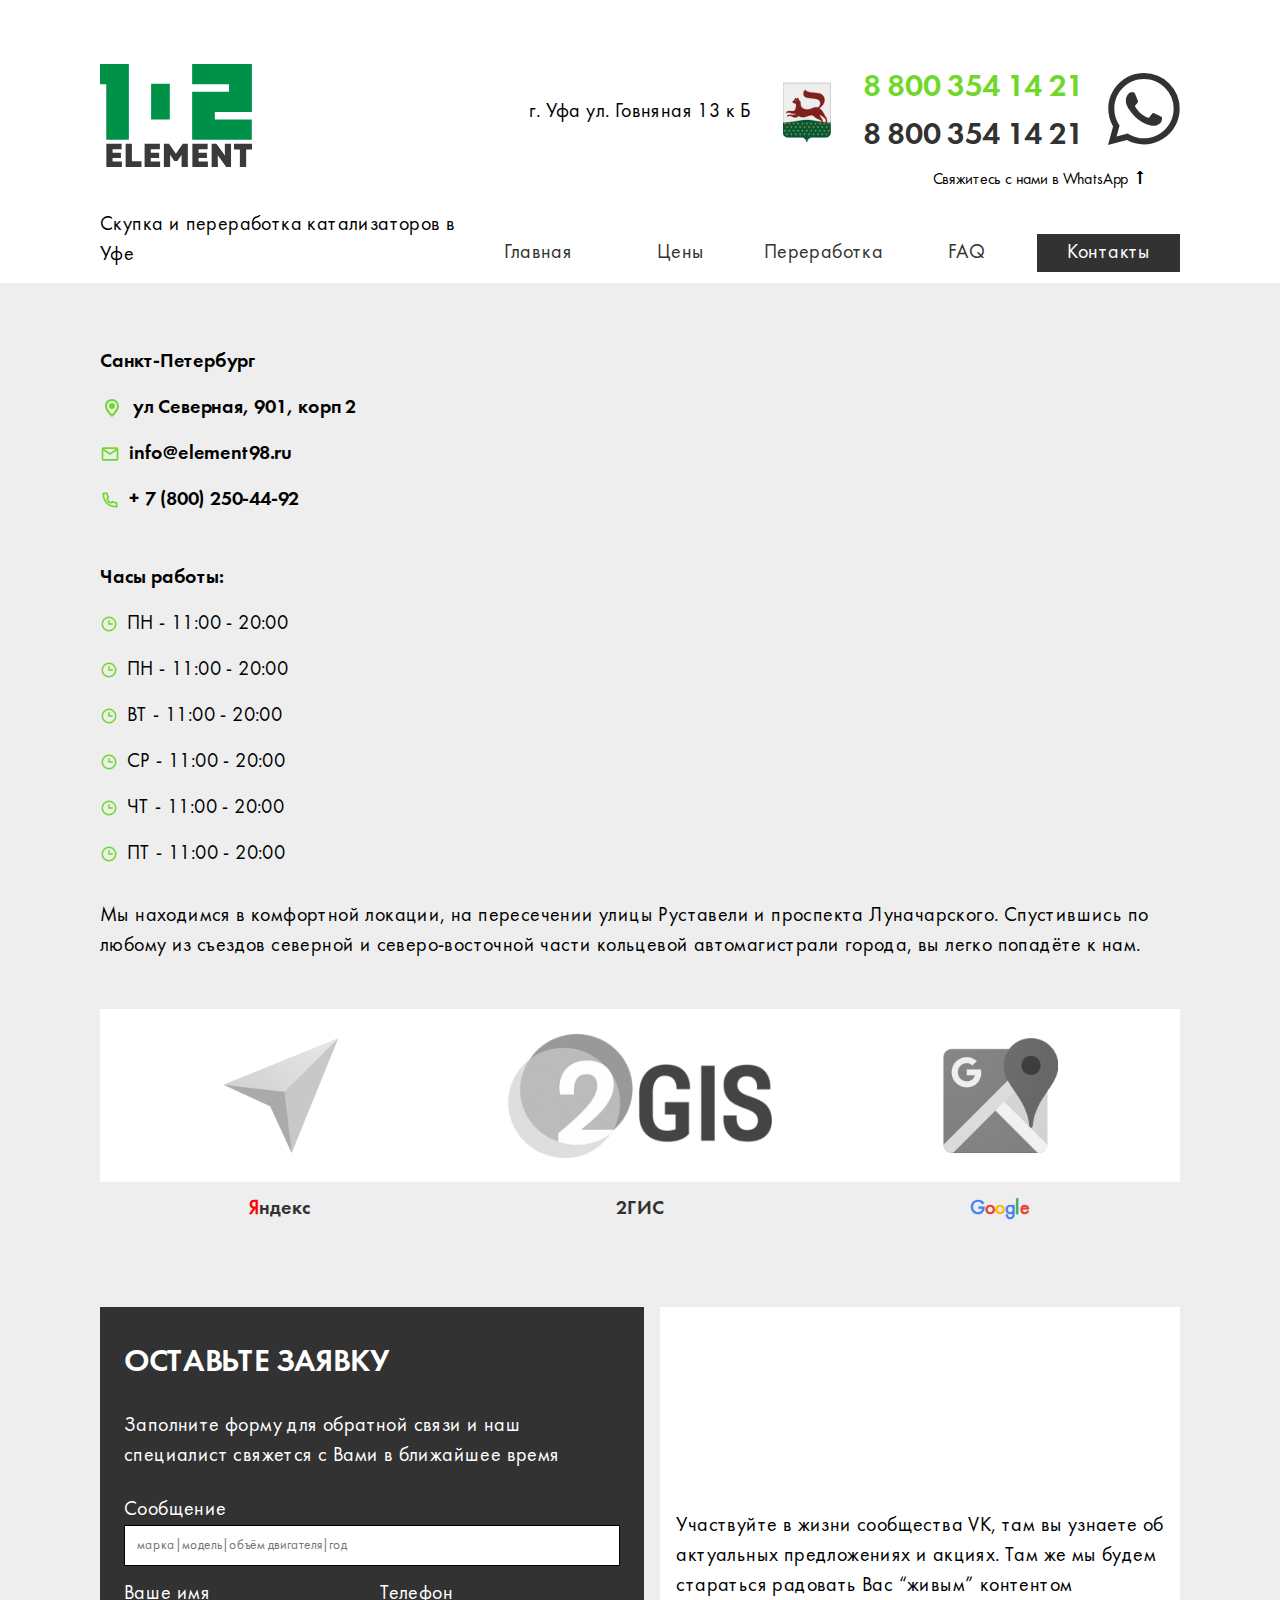
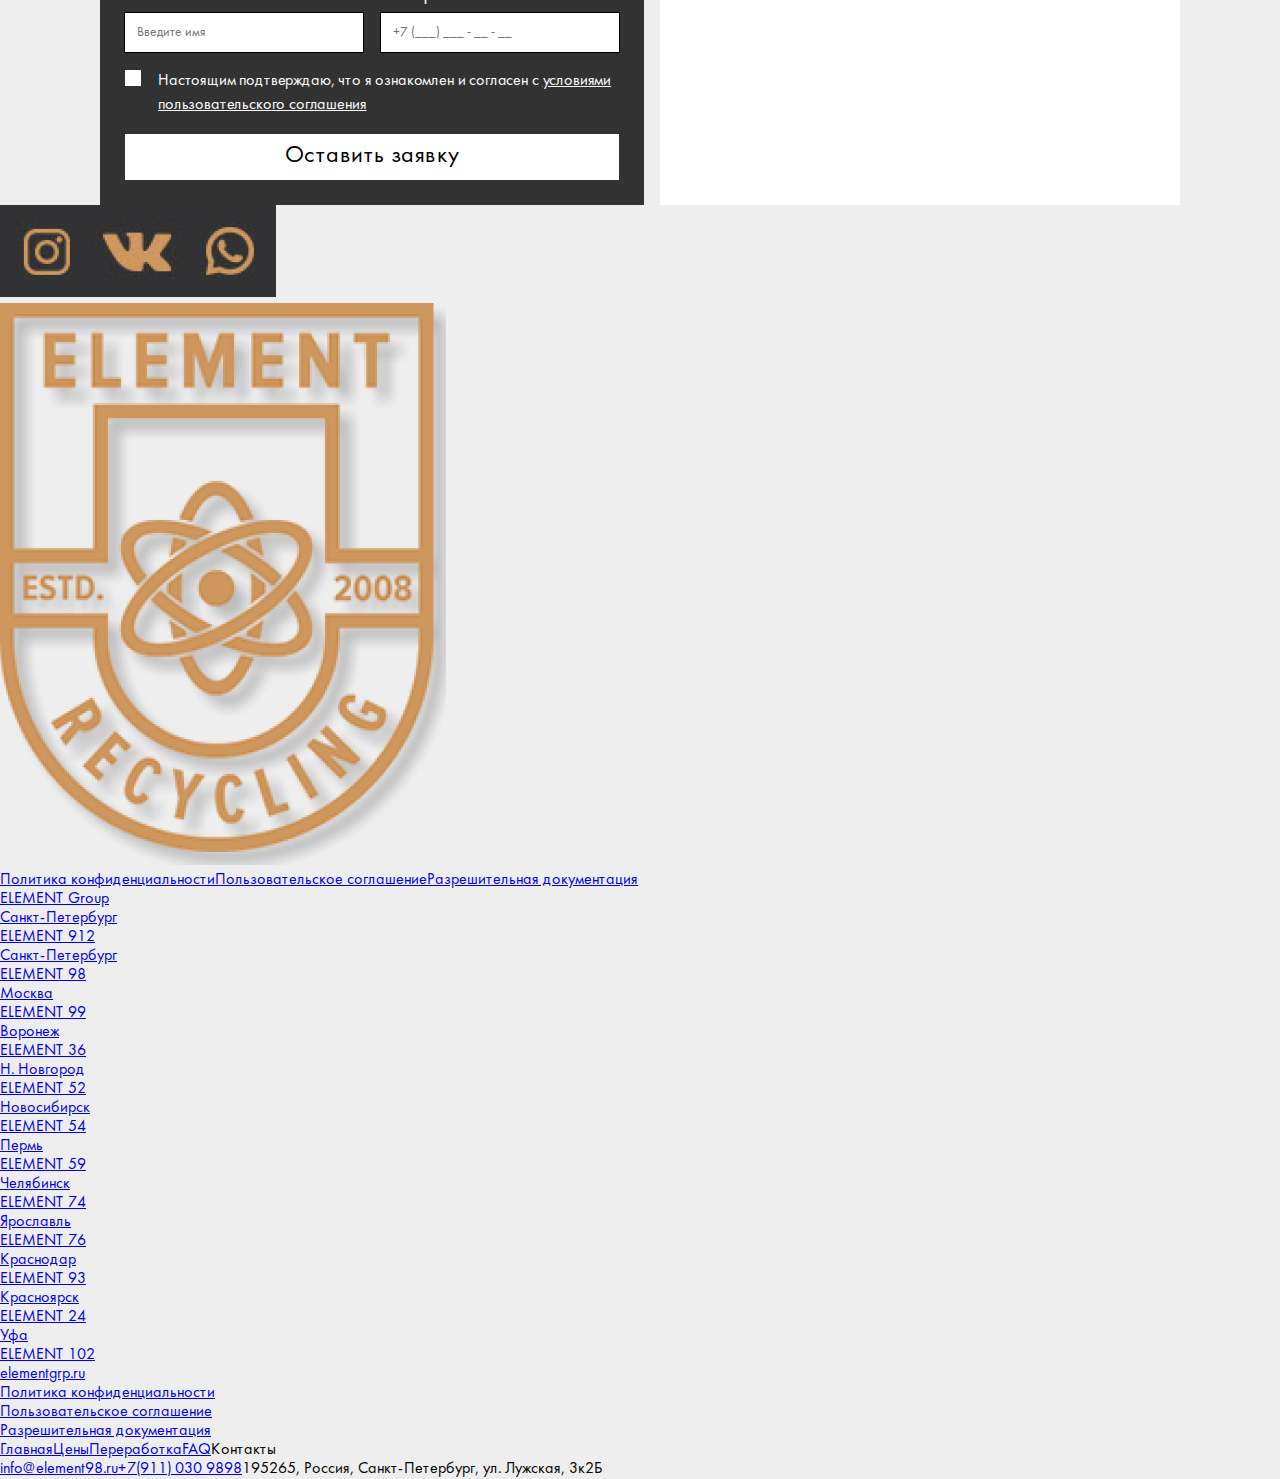
==== contacts.html @ 7a5419d5 "Add files via upload" ====
<!doctype html><html lang="ru"><head><meta charset="utf-8"><title>Контакты</title><meta http-equiv="X-UA-Compatible" content="IE=edge"><meta name="viewport" content="width=device-width,initial-scale=1"><link rel="icon" href="favicon.ico" type="image/x-icon"><link rel="stylesheet" href="./css/contacts.bundle.css"><script src="https://vk.com/js/api/openapi.js?168"></script></head><body id="root"><header class="header"><div class="header__inner"><div class="header__left"><img src="./img/logo.svg"><div class="header__left-text">Скупка и переработка катализаторов в Уфе</div></div><div class="header__right"><div class="header__right-top"><div class="header__right-address">г. Уфа ул. Говняная 13 к Б</div><img class="header__right-coat" src="./img/coat.svg"><div class="header__right-phones"><a href="https://example.com">8 800 354 14 21</a><a href="https://example.com">8 800 354 14 21</a></div><a class="header__right-whatsapp" href="https://example.com"><img src="./img/icons/wa.svg"></a></div><div class="header__right-middle">Свяжитесь с нами в WhatsApp 🠕</div><div class="header__right-bottom"><a href="./">Главная</a><a href="./pricing.html">Цены</a><a href="./recycling.html">Переработка</a><a href="./FAQ.html">FAQ</a><span class="header_active">Контакты</span></div></div><div class="header__mobile"><div class="header__mobile-left"><button><img src="./img/icons/burger.svg"></button><div class="header__mobile-delimiter"></div><a href="./index.html#map"><img src="./img/icons/geo-dark.svg"></a><div class="header__mobile-delimiter"></div><a href="tel:78002504492"><img src="./img/icons/phone-dark.svg"></a></div><a class="header__mobile-logo" href="index.html"><img src="./img/logo-sm.svg"></a><div class="header__mobile-links"><a href="./">Главная</a><a href="./pricing.html">Цены</a><a href="./recycling.html">Переработка</a><a href="./FAQ.html">FAQ</a><span class="header_active">Контакты</span><button class="header__mobile-close"><img src="./img/icons/close.svg"></button></div></div></div></header><div class="contacts-page"><div class="contacts-page__inner"><div class="contacts-page__info"><div class="contacts-page__left"><div class="contacts-page__items"><div class="contacts-page__item c-yellow">Санкт-Петербург</div><div class="contacts-page__item"><img src="./img/icons/geo-out.svg">ул Северная, 901, корп 2</div><div class="contacts-page__item"><img src="./img/icons/mail.svg">info@element98.ru</div><div class="contacts-page__item"><img src="./img/icons/phone.svg">+ 7 (800) 250-44-92</div></div><div class="contacts-page__items"><div class="contacts-page__item">Часы работы:</div><div class="contacts-page__item contacts-page_thin"><img src="./img/icons/time.svg">ПН - 11:00 - 20:00</div><div class="contacts-page__item contacts-page_thin"><img src="./img/icons/time.svg">ПН - 11:00 - 20:00</div><div class="contacts-page__item contacts-page_thin"><img src="./img/icons/time.svg">ВТ - 11:00 - 20:00</div><div class="contacts-page__item contacts-page_thin"><img src="./img/icons/time.svg">СР - 11:00 - 20:00</div><div class="contacts-page__item contacts-page_thin"><img src="./img/icons/time.svg">ЧТ - 11:00 - 20:00</div><div class="contacts-page__item contacts-page_thin"><img src="./img/icons/time.svg">ПТ - 11:00 - 20:00</div></div></div><iframe src="https://yandex.ru/map-widget/v1/?um=constructor%3Ad5361f3fb99e7e7e05e28846c0bf5d0a02ba69b4343799dd12eba5e2fd4a066a&amp;amp;source=constructor" frameborder="0"></iframe></div><div class="contacts-page__text">Мы находимся в комфортной локации, на пересечении улицы Руставели и проспекта Луначарского. Спустившись по любому из съездов северной и северо-восточной части кольцевой автомагистрали города, вы легко попадёте к нам.</div><div class="contacts"><div class="contacts__inner"><a class="contacts__item contacts_ym" href="https://yandex.ru/maps/?rtext=~60.023066,%2030.429496"><div class="contacts__item-inner"><img src="./img/contacts/yandex.png"></div><span class="y-red">Я</span>ндекc</a><a class="contacts__item contacts_2g" href="https://2gis.ru/spb/search/ELEMENTAUTO/firm/70000001056754102/tab/reviews?writeReview&amp;m=30.430038%2C60.023128%2F19.35"><div class="contacts__item-inner"><img src="./img/contacts/2gis.png"></div>2ГИС</a><a class="contacts__item contacts_gm" href="https://g.page/r/CS60Upzuldj-EAg/review"><div class="contacts__item-inner"><img src="./img/contacts/google.png"></div><span class="g-blue">G</span><span class="g-red">o</span><span class="g-yellow">o</span><span class="g-blue">g</span><span class="g-green">l</span><span class="g-red">e</span></a></div></div><div class="request"><div class="request__inner"><div class="request__left"><div class="request__left-header">Оставьте заявку</div>Заполните форму для обратной связи и наш специалист свяжется с Вами в ближайшее время<form><label>Сообщение<input placeholder="марка|модель|объём двигателя|год"></label><div class="request__row"><label>Ваше имя<input placeholder="Введите имя"></label><label>Телефон<input placeholder="+7 (___) ___ - __ - __"></label></div><label class="checkbox"><input type="checkbox" required><div class="checkbox__visualisation"><svg width="20" height="20" fill="none" xmlns="http://www.w3.org/2000/svg"><path d="M17.813 3.71h-1.366a.622.622 0 0 0-.49.24l-8.053 10.2-3.861-4.892a.625.625 0 0 0-.49-.238H2.188c-.131 0-.204.15-.124.251l5.35 6.778c.25.316.73.316.982 0l9.54-12.088c.08-.1.007-.25-.123-.25Z" fill="#000"/></svg></div><div class="checkbox__text">Настоящим подтверждаю, что я ознакомлен и согласен с <a href="/tos.html">условиями пользовательского соглашения</a></div></label><button>Оставить заявку</button></form></div><div class="request__right"><div class="request__right-text">Участвуйте в жизни сообщества VK, там вы узнаете об актуальных предложениях и акциях. Там же мы будем стараться радовать Вас “живым” контентом</div></div></div></div></div></div><footer class="footer"><div class="footer__media"><a href="https://example.com"><img src="./img/footer/inst.png"></a><a href="https://example.com"><img src="./img/footer/vk.png"></a><a href="https://example.com"><img src="./img/footer/wa.png"></a></div><div class="footer__data"><div class="footer__left"><a href="https://elementgrp.ru"><img src="./img/footer/logo.png"></a><div class="footer__left-links"><a href="./tos.html">Политика конфиденциальности</a><a href="./tos.html">Пользовательское соглашение</a><a href="./tos.html">Разрешительная документация</a></div></div><div class="footer__middle"><div class="footer__middle-header"><a href="https://example.com">ELEMENT Group</a></div><div class="footer__middle-divider"></div><div class="footer__middle-item"><a href="https://example.com"><div class="footer__middle-item-left">Санкт-Петербург</div>ELEMENT 912</a></div><div class="footer__middle-item"><a href="https://example.com"><div class="footer__middle-item-left">Санкт-Петербург</div>ELEMENT 98</a></div><div class="footer__middle-item"><a href="https://example.com"><div class="footer__middle-item-left">Москва</div>ELEMENT 99</a></div><div class="footer__middle-item"><a href="https://example.com"><div class="footer__middle-item-left">Воронеж</div>ELEMENT 36</a></div><div class="footer__middle-item"><a href="https://example.com"><div class="footer__middle-item-left">Н. Новгород</div>ELEMENT 52</a></div><div class="footer__middle-item"><a href="https://example.com"><div class="footer__middle-item-left">Новосибирск</div>ELEMENT 54</a></div><div class="footer__middle-item"><a href="https://example.com"><div class="footer__middle-item-left">Пермь</div>ELEMENT 59</a></div><div class="footer__middle-item"><a href="https://example.com"><div class="footer__middle-item-left">Челябинск</div>ELEMENT 74</a></div><div class="footer__middle-item"><a href="https://example.com"><div class="footer__middle-item-left">Ярославль</div>ELEMENT 76</a></div><div class="footer__middle-item"><a href="https://example.com"><div class="footer__middle-item-left">Краснодар</div>ELEMENT 93</a></div><div class="footer__middle-item"><a href="https://example.com"><div class="footer__middle-item-left">Красноярск</div>ELEMENT 24</a></div><div class="footer__middle-item"><a href="https://example.com"><div class="footer__middle-item-left">Уфа</div>ELEMENT 102</a></div><a class="footer__middle-grp" href="https://example.com"><span class="footer__middle-grp-bold">element</span>grp.ru</a><div class="footer__middle-divider footer_mobile-divider footer_mobile"></div><div class="footer__middle-item footer_mobile footer_mobile-link"><a href="./tos.html">Политика конфиденциальности</a></div><div class="footer__middle-item footer_mobile footer_mobile-link"><a href="./tos.html">Пользовательское соглашение</a></div><div class="footer__middle-item footer_mobile footer_mobile-link"><a href="./tos.html">Разрешительная документация</a></div></div><div class="footer__right"><div class="footer__right-links"><a href="./">Главная</a><a href="./pricing.html">Цены</a><a href="./recycling.html">Переработка</a><a href="./FAQ.html">FAQ</a><span class="footer_active">Контакты</span></div><div class="footer__right-contacts"><a href="https://exmaple.com">info@element98.ru</a><a href="https://exmaple.com">+7(911) 030 9898</a>195265, Россия, Санкт-Петербург, ул. Лужская, 3к2Б</div></div></div></footer></body><script defer="defer" src="./js/app.bundle.js"></script><script defer="defer" src="./js/contacts.bundle.js"></script></html>
---- css/contacts.bundle.css ----
.c-primary{color:#71d82b}.g-blue{color:#4285f4}.g-yellow{color:#fbbc05}.g-red{color:#ea4335}.g-green{color:#34a853}.y-red{color:red}@font-face{font-family:"FuturaBookC";src:local("FuturaBookC"),url("../fonts/FuturaBookC/futurabookc.woff2") format("woff2"),url("../fonts/FuturaBookC/futurabookc.woff") format("woff"),url("../fonts/FuturaBookC/futurabookc.ttf") format("truetype");font-weight:400;font-style:normal}@font-face{font-family:"FuturaDemiC";src:local("FuturaDemiC"),url("../fonts/FuturaDemiC/futurademic.woff2") format("woff2"),url("../fonts/FuturaDemiC/futurademic.woff") format("woff"),url("../fonts/FuturaDemiC/futurademic.ttf") format("truetype");font-weight:400;font-style:normal}*{font-family:"FuturaBookC",sans-serif;box-sizing:border-box}body,html{margin:0}body{background:#eee}h1,h2,h3,h4,h5{margin:0;padding:0}input{padding:12px;border:1px solid #000;outline:none !important;box-sizing:border-box;width:100%;border-radius:0 !important}.header{width:100%;background:#fff;padding-top:64px;padding-bottom:11px}.header__mobile{display:none}.header__inner{max-width:1080px;margin:0 auto;display:flex;justify-content:space-between}.header__left{white-space:pre-wrap;line-height:0}.header__left img{height:103px}.header__left-text{margin-top:43px;font-weight:400;font-size:20px;line-height:30px;letter-spacing:.02em;font-family:FuturaBookC,sans-serif}.header__left-logo-text{font-weight:600;font-size:18px;line-height:27px;letter-spacing:-0.01em;font-family:FuturaDemiC,sans-serif;margin-top:8px;margin-bottom:10px}.header__right{display:flex;flex-direction:column;align-items:flex-end}.header__right-top{display:flex;align-items:center}.header__right-address{white-space:pre-wrap;text-align:end;font-weight:400;font-size:20px;line-height:30px;letter-spacing:.02em;font-family:FuturaBookC,sans-serif}.header__right-coat{height:60px;margin:0 32px}.header__right-phones{display:flex;flex-direction:column}.header__right-phones a{font-weight:600;font-size:32px;line-height:48px;letter-spacing:-0.01em;font-family:FuturaDemiC,sans-serif;text-decoration:none;color:#323232}.header__right-phones a:first-of-type{color:#71d82b}.header__right-whatsapp{margin-left:24px}.header__right-middle{margin-right:32px;margin-top:8px;margin-bottom:42px;font-weight:400;font-size:16px;line-height:24px;letter-spacing:-0.01em;font-family:FuturaBookC,sans-serif}.header__right-bottom{width:713px;display:flex}.header__right-bottom a,.header__right-bottom span{width:100%;cursor:pointer;height:38px;display:flex;justify-content:center;align-items:center;text-decoration:none;color:#323232;font-weight:400;font-size:20px;line-height:30px;letter-spacing:.02em;font-family:FuturaBookC,sans-serif}.header__right-bottom a:hover{background:#71d82b}.header .header_active{background:#323232;color:#fff}@media(max-width: 1100px){.header__inner{padding-left:20px;padding-right:20px}}@media(max-width: 980px){.header__left-text{display:none}}@media(max-width: 910px){.header{margin-bottom:0;position:sticky;padding:0;top:0;z-index:10000000}.header__inner{padding:0;max-width:none}.header__mobile{display:flex;width:100%;z-index:1000;justify-content:space-between;padding:13.5px 24px;background:#e0e0e0}.header__mobile-left{display:flex;align-items:center}.header__mobile-left img{width:24px;height:24px}.header__mobile-left button{outline:none;background:transparent;border:0}.header__mobile-left button,.header__mobile-left a{padding:0;display:block;width:24px;height:24px}.header__mobile-left .header__mobile-delimiter{height:100%;width:1px;background:#000;margin:0 14.7px}.header__mobile-logo,.header__mobile-logo img{width:46.94px;height:24.07px}.header__mobile-links{transform:translateX(-100%);transition:.1s ease-in-out;box-sizing:border-box;position:absolute;background:#e0e0e0;z-index:100;width:100vw;height:100vh;top:0;left:0;padding:40px 40px;display:flex;flex-direction:column}.header__mobile-links a,.header__mobile-links span{font-weight:600;font-size:24px;line-height:36px;letter-spacing:-0.01em;font-family:FuturaDemiC,sans-serif;text-decoration:none;color:#323232;padding:8px 0}.header__mobile-links a.header_active,.header__mobile-links span.header_active{background:transparent;color:#323232;width:fit-content}.header__mobile-links a.header_active::after,.header__mobile-links span.header_active::after{display:block;content:"";width:100%;height:2px;background:#71d82b}.header__mobile-close{position:absolute;bottom:24px;right:40px;background:0;border:0;outline:none !important}.header__left{display:none}.header__right{display:none}.header_mobile-opened{transform:translateX(0)}}.contacts{width:100%}.contacts__inner{max-width:1080px;margin:0 auto;display:flex;justify-content:space-between}.contacts__item{width:100%;text-align:center;text-decoration:none !important;color:#323232 !important;margin-bottom:11.5px;font-weight:600;font-size:20px;line-height:30px;letter-spacing:-0.01em;font-family:FuturaDemiC,sans-serif}.contacts__item-inner{height:173px;background:#fff;display:flex;justify-content:center;align-items:center;transition:.3s ease-in-out;margin-bottom:11.5px}.contacts__item-inner img{width:115px;height:115px}.contacts .contacts_wa:hover .contacts__item-inner{background:#25d366}.contacts .contacts_vk:hover .contacts__item-inner{background:#07f}.contacts .contacts_tg:hover .contacts__item-inner{background:#08c}.contacts .contacts_ym img{width:115px;height:115px;filter:saturate(0)}.contacts .contacts_ym:hover img{width:155px;height:155px;filter:saturate(1)}.contacts .contacts_2g img{width:264px;height:152px;filter:saturate(0)}.contacts .contacts_2g:hover img{width:300px;height:173px;filter:saturate(1)}.contacts .contacts_gm img{width:115px;height:115px;filter:saturate(0)}.contacts .contacts_gm:hover img{width:155px;height:155px;filter:saturate(1)}@media(max-width: 768px){.contacts__item-inner{height:103px}.contacts__item-inner img{width:60px;height:60px}.contacts_ym img,.contacts_gm img{width:70px !important;height:70px !important}.contacts_ym:hover img,.contacts_ym:focus img,.contacts_gm:hover img,.contacts_gm:focus img{height:90px !important;width:90px !important}.contacts_2g img{width:80px !important;height:auto !important}.contacts_2g:hover img,.contacts_2g:focus img{width:100px !important}}@media(max-width: 1240px){.contacts-page__info,.contacts-page__text{padding:0 20px}}@media(max-width: 850px){.contacts-page__text{margin:32px 0}.contacts-page__left{min-width:auto !important}.contacts-page__info{flex-direction:column}.contacts-page__info iframe{margin-top:32px;height:70vh;margin-left:-20px;width:calc(100% + 40px) !important}}.request{width:100%}.request__inner{max-width:1080px;margin:0 auto;display:flex}.request__left{width:100%;padding:32px 24px 24px;background:#323232;margin-right:16px;font-weight:400;font-size:20px;line-height:30px;letter-spacing:.02em;font-family:FuturaBookC,sans-serif;color:#fff}.request__left-header{font-weight:600;font-size:32px;line-height:48px;letter-spacing:-0.01em;font-family:FuturaDemiC,sans-serif;text-transform:uppercase;color:#fff;margin-bottom:24px}.request__left form{margin-top:24px}.request__left form .request__row>label{display:flex;flex-direction:column;font-size:20px;line-height:24px;width:100%}.request__left form .request__row>label input{margin-top:6px}.request__left form .checkbox{position:relative;display:flex;margin-top:16px;width:100%;cursor:pointer;margin-bottom:16px}.request__left form .checkbox input{opacity:0;position:absolute;width:14px;height:14px;margin:0}.request__left form .checkbox input:checked+.checkbox__visualisation svg{opacity:1 !important}.request__left form .checkbox__visualisation{position:relative;border:1px solid #323232;background:#fff;min-width:18px;min-height:18px;width:18px;height:18px;margin-right:16px}.request__left form .checkbox__visualisation svg{opacity:0;position:absolute;top:-2px;left:-2px}.request__left form .checkbox__visualisation svg path{fill:#323232}.request__left form .checkbox__text{font-weight:400;font-size:16px;line-height:24px;letter-spacing:-0.01em;font-family:FuturaBookC,sans-serif;color:#fff}.request__left form .checkbox__text a{color:#fff}.request__left form button{width:100%;height:48px;font-size:24px;line-height:24px;letter-spacing:.02em;background:#fff;border:1px solid #323232;outline:none !important;cursor:pointer;transition:.3s ease-in-out}.request__left form button:hover{background:#71d82b}.request__right{width:100%}.request__right-text{font-weight:400;font-size:20px;line-height:30px;letter-spacing:.02em;font-family:FuturaBookC,sans-serif;background:#fff;padding:16px;margin-bottom:32px;height:100%;display:flex;align-items:center;justify-content:center}.request__row{margin-top:16px;display:flex}.request__row labeL:first-of-type{margin-right:16px}@media(max-width: 1200px){.request{box-sizing:border-box;padding:0 20px}}@media(max-width: 1000px){.request{box-sizing:border-box}.request div{box-sizing:border-box}.request__inner{flex-direction:column}.request__left{box-sizing:border-box;margin-bottom:16px}.request__right{display:flex;flex-direction:column;align-items:center}}@media(max-width: 600px){.request{padding:0}.request__inner{box-sizing:border-box}.request__right{display:none}}.contacts-page{width:100%;margin-top:64px}.contacts-page .request{margin-top:72px}.contacts-page__inner{max-width:1080px;margin:0 auto}.contacts-page__info{display:flex}.contacts-page__info iframe{width:100%}.contacts-page__left{min-width:387px}.contacts-page__items{margin-bottom:48px}.contacts-page__items:last-of-type{margin-bottom:0}.contacts-page__item{font-weight:600;font-size:20px;line-height:30px;letter-spacing:-0.01em;font-family:FuturaDemiC,sans-serif;display:flex;align-items:center;margin-bottom:16px}.contacts-page__item:last-of-type{margin-bottom:0}.contacts-page__item img{margin-right:9px}.contacts-page__text{font-weight:400;font-size:20px;line-height:30px;letter-spacing:.02em;font-family:FuturaBookC,sans-serif;margin-top:32px;margin-bottom:48px}.contacts-page_thin{font-weight:400;font-size:20px;line-height:30px;letter-spacing:.02em;font-family:FuturaBookC,sans-serif}
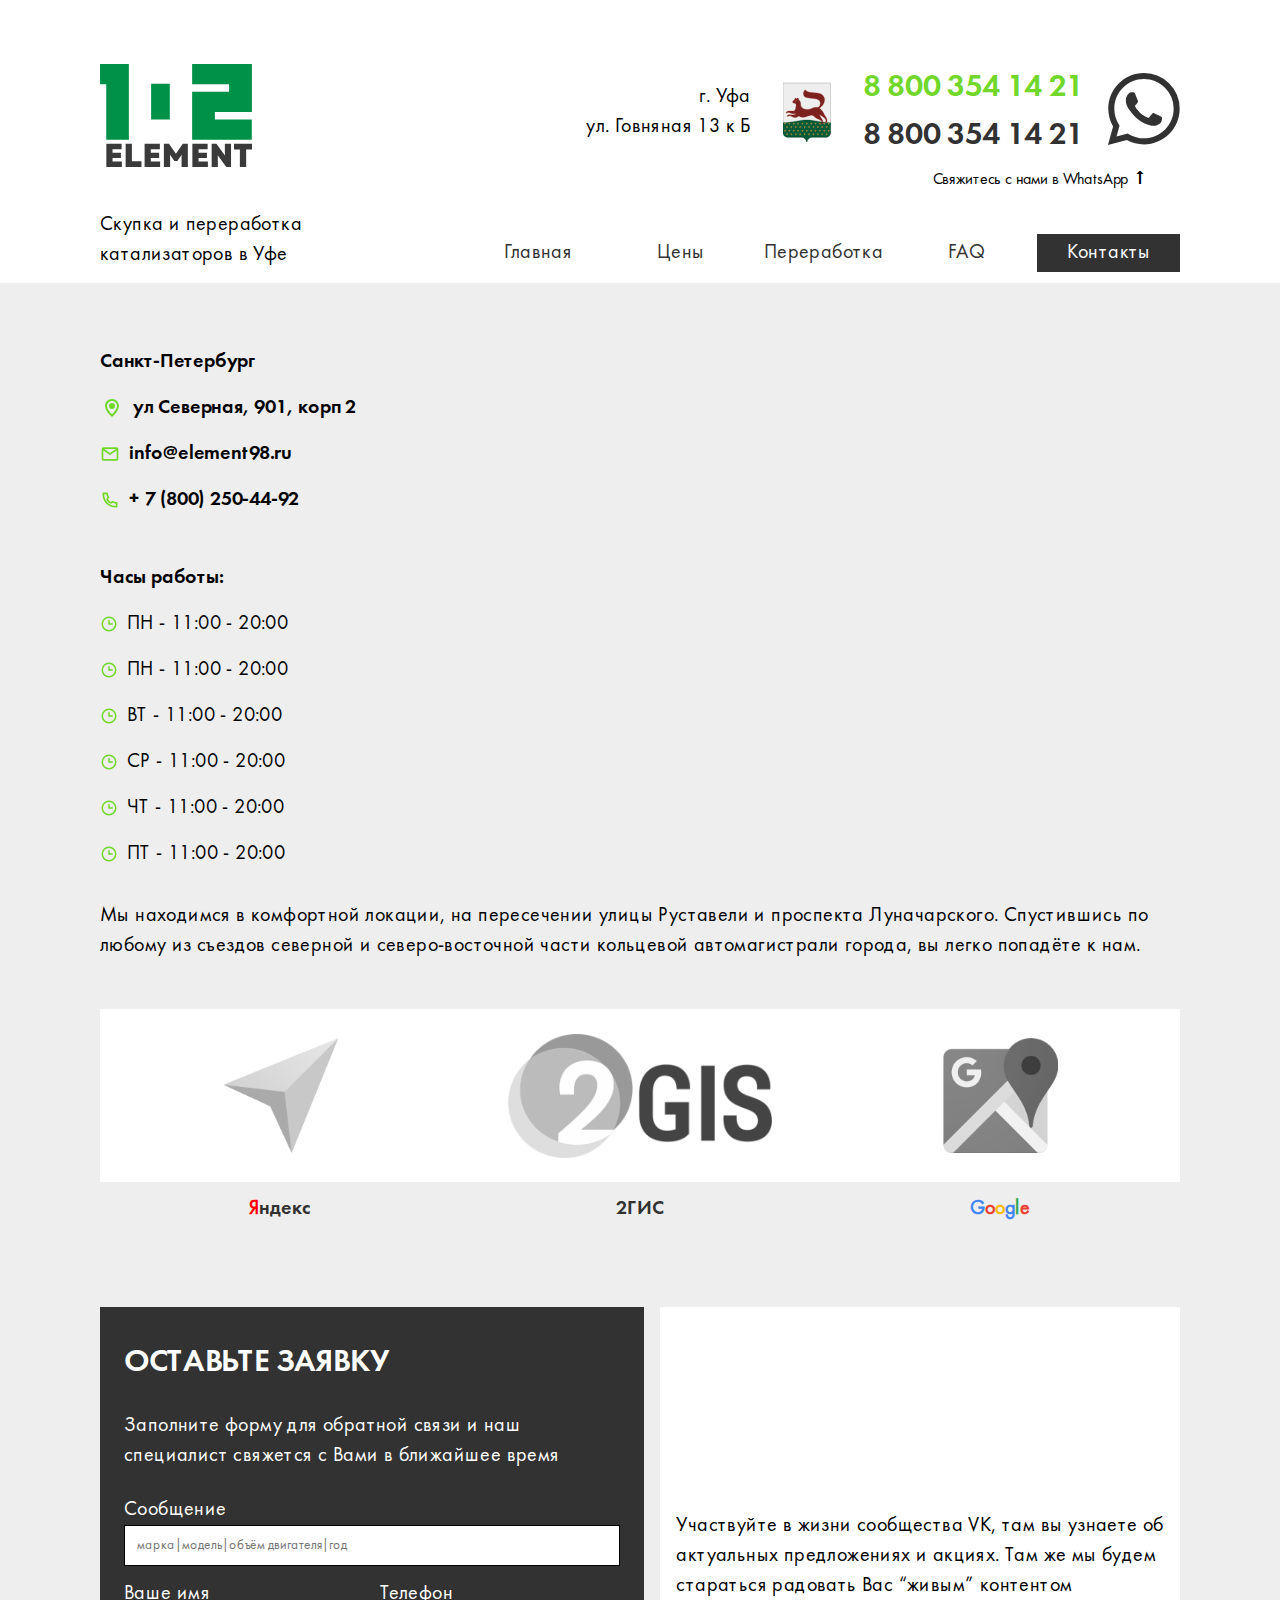
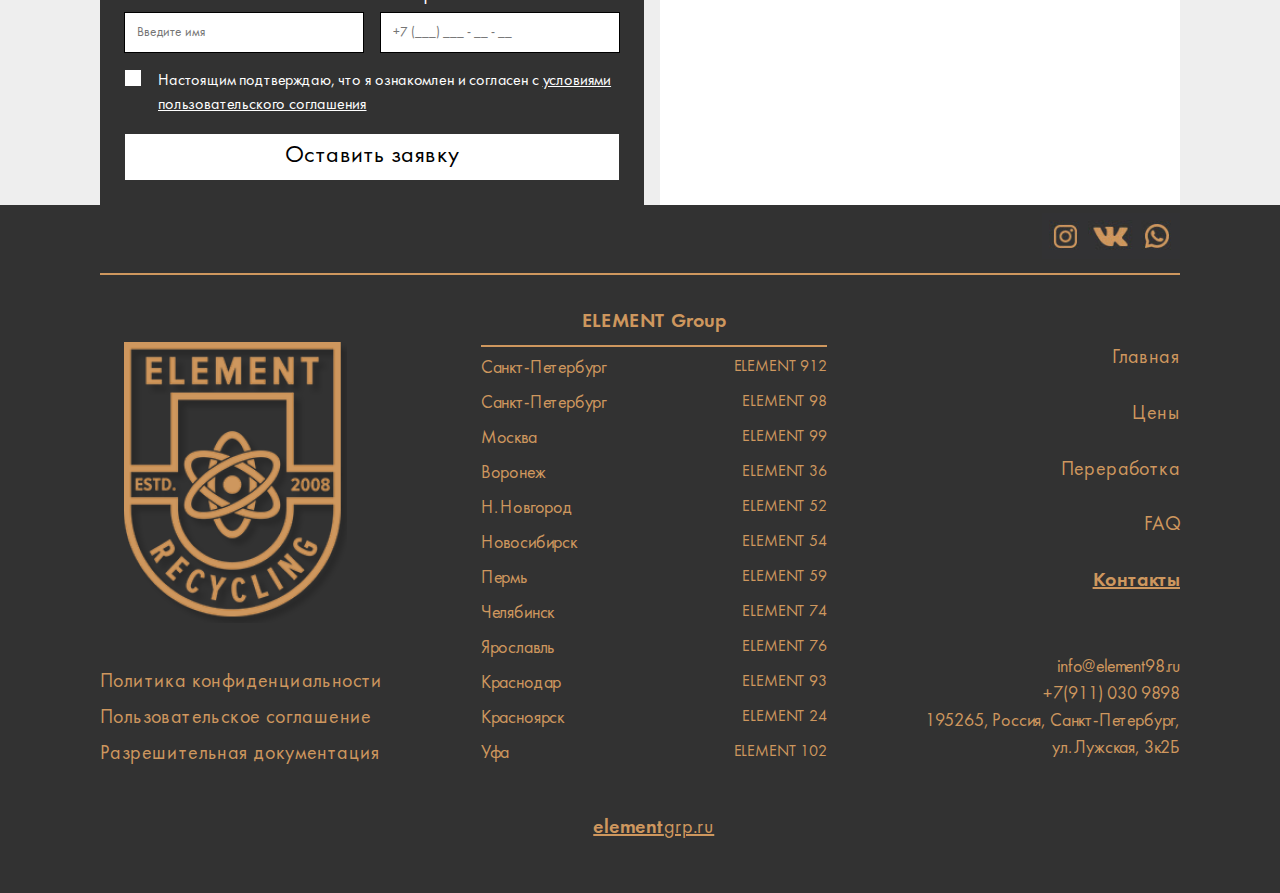
==== commit 978f5151: "Add files via upload" ====
--- a/contacts.html
+++ b/contacts.html
@@ -1 +1,4 @@
-<!doctype html><html lang="ru"><head><meta charset="utf-8"><title>Контакты</title><meta http-equiv="X-UA-Compatible" content="IE=edge"><meta name="viewport" content="width=device-width,initial-scale=1"><link rel="icon" href="favicon.ico" type="image/x-icon"><link rel="stylesheet" href="./css/contacts.bundle.css"><script src="https://vk.com/js/api/openapi.js?168"></script></head><body id="root"><header class="header"><div class="header__inner"><div class="header__left"><img src="./img/logo.svg"><div class="header__left-text">Скупка и переработка катализаторов в Уфе</div></div><div class="header__right"><div class="header__right-top"><div class="header__right-address">г. Уфа ул. Говняная 13 к Б</div><img class="header__right-coat" src="./img/coat.svg"><div class="header__right-phones"><a href="https://example.com">8 800 354 14 21</a><a href="https://example.com">8 800 354 14 21</a></div><a class="header__right-whatsapp" href="https://example.com"><img src="./img/icons/wa.svg"></a></div><div class="header__right-middle">Свяжитесь с нами в WhatsApp 🠕</div><div class="header__right-bottom"><a href="./">Главная</a><a href="./pricing.html">Цены</a><a href="./recycling.html">Переработка</a><a href="./FAQ.html">FAQ</a><span class="header_active">Контакты</span></div></div><div class="header__mobile"><div class="header__mobile-left"><button><img src="./img/icons/burger.svg"></button><div class="header__mobile-delimiter"></div><a href="./index.html#map"><img src="./img/icons/geo-dark.svg"></a><div class="header__mobile-delimiter"></div><a href="tel:78002504492"><img src="./img/icons/phone-dark.svg"></a></div><a class="header__mobile-logo" href="index.html"><img src="./img/logo-sm.svg"></a><div class="header__mobile-links"><a href="./">Главная</a><a href="./pricing.html">Цены</a><a href="./recycling.html">Переработка</a><a href="./FAQ.html">FAQ</a><span class="header_active">Контакты</span><button class="header__mobile-close"><img src="./img/icons/close.svg"></button></div></div></div></header><div class="contacts-page"><div class="contacts-page__inner"><div class="contacts-page__info"><div class="contacts-page__left"><div class="contacts-page__items"><div class="contacts-page__item c-yellow">Санкт-Петербург</div><div class="contacts-page__item"><img src="./img/icons/geo-out.svg">ул Северная, 901, корп 2</div><div class="contacts-page__item"><img src="./img/icons/mail.svg">info@element98.ru</div><div class="contacts-page__item"><img src="./img/icons/phone.svg">+ 7 (800) 250-44-92</div></div><div class="contacts-page__items"><div class="contacts-page__item">Часы работы:</div><div class="contacts-page__item contacts-page_thin"><img src="./img/icons/time.svg">ПН - 11:00 - 20:00</div><div class="contacts-page__item contacts-page_thin"><img src="./img/icons/time.svg">ПН - 11:00 - 20:00</div><div class="contacts-page__item contacts-page_thin"><img src="./img/icons/time.svg">ВТ - 11:00 - 20:00</div><div class="contacts-page__item contacts-page_thin"><img src="./img/icons/time.svg">СР - 11:00 - 20:00</div><div class="contacts-page__item contacts-page_thin"><img src="./img/icons/time.svg">ЧТ - 11:00 - 20:00</div><div class="contacts-page__item contacts-page_thin"><img src="./img/icons/time.svg">ПТ - 11:00 - 20:00</div></div></div><iframe src="https://yandex.ru/map-widget/v1/?um=constructor%3Ad5361f3fb99e7e7e05e28846c0bf5d0a02ba69b4343799dd12eba5e2fd4a066a&amp;amp;source=constructor" frameborder="0"></iframe></div><div class="contacts-page__text">Мы находимся в комфортной локации, на пересечении улицы Руставели и проспекта Луначарского. Спустившись по любому из съездов северной и северо-восточной части кольцевой автомагистрали города, вы легко попадёте к нам.</div><div class="contacts"><div class="contacts__inner"><a class="contacts__item contacts_ym" href="https://yandex.ru/maps/?rtext=~60.023066,%2030.429496"><div class="contacts__item-inner"><img src="./img/contacts/yandex.png"></div><span class="y-red">Я</span>ндекc</a><a class="contacts__item contacts_2g" href="https://2gis.ru/spb/search/ELEMENTAUTO/firm/70000001056754102/tab/reviews?writeReview&amp;m=30.430038%2C60.023128%2F19.35"><div class="contacts__item-inner"><img src="./img/contacts/2gis.png"></div>2ГИС</a><a class="contacts__item contacts_gm" href="https://g.page/r/CS60Upzuldj-EAg/review"><div class="contacts__item-inner"><img src="./img/contacts/google.png"></div><span class="g-blue">G</span><span class="g-red">o</span><span class="g-yellow">o</span><span class="g-blue">g</span><span class="g-green">l</span><span class="g-red">e</span></a></div></div><div class="request"><div class="request__inner"><div class="request__left"><div class="request__left-header">Оставьте заявку</div>Заполните форму для обратной связи и наш специалист свяжется с Вами в ближайшее время<form><label>Сообщение<input placeholder="марка|модель|объём двигателя|год"></label><div class="request__row"><label>Ваше имя<input placeholder="Введите имя"></label><label>Телефон<input placeholder="+7 (___) ___ - __ - __"></label></div><label class="checkbox"><input type="checkbox" required><div class="checkbox__visualisation"><svg width="20" height="20" fill="none" xmlns="http://www.w3.org/2000/svg"><path d="M17.813 3.71h-1.366a.622.622 0 0 0-.49.24l-8.053 10.2-3.861-4.892a.625.625 0 0 0-.49-.238H2.188c-.131 0-.204.15-.124.251l5.35 6.778c.25.316.73.316.982 0l9.54-12.088c.08-.1.007-.25-.123-.25Z" fill="#000"/></svg></div><div class="checkbox__text">Настоящим подтверждаю, что я ознакомлен и согласен с <a href="/tos.html">условиями пользовательского соглашения</a></div></label><button>Оставить заявку</button></form></div><div class="request__right"><div class="request__right-text">Участвуйте в жизни сообщества VK, там вы узнаете об актуальных предложениях и акциях. Там же мы будем стараться радовать Вас “живым” контентом</div></div></div></div></div></div><footer class="footer"><div class="footer__media"><a href="https://example.com"><img src="./img/footer/inst.png"></a><a href="https://example.com"><img src="./img/footer/vk.png"></a><a href="https://example.com"><img src="./img/footer/wa.png"></a></div><div class="footer__data"><div class="footer__left"><a href="https://elementgrp.ru"><img src="./img/footer/logo.png"></a><div class="footer__left-links"><a href="./tos.html">Политика конфиденциальности</a><a href="./tos.html">Пользовательское соглашение</a><a href="./tos.html">Разрешительная документация</a></div></div><div class="footer__middle"><div class="footer__middle-header"><a href="https://example.com">ELEMENT Group</a></div><div class="footer__middle-divider"></div><div class="footer__middle-item"><a href="https://example.com"><div class="footer__middle-item-left">Санкт-Петербург</div>ELEMENT 912</a></div><div class="footer__middle-item"><a href="https://example.com"><div class="footer__middle-item-left">Санкт-Петербург</div>ELEMENT 98</a></div><div class="footer__middle-item"><a href="https://example.com"><div class="footer__middle-item-left">Москва</div>ELEMENT 99</a></div><div class="footer__middle-item"><a href="https://example.com"><div class="footer__middle-item-left">Воронеж</div>ELEMENT 36</a></div><div class="footer__middle-item"><a href="https://example.com"><div class="footer__middle-item-left">Н. Новгород</div>ELEMENT 52</a></div><div class="footer__middle-item"><a href="https://example.com"><div class="footer__middle-item-left">Новосибирск</div>ELEMENT 54</a></div><div class="footer__middle-item"><a href="https://example.com"><div class="footer__middle-item-left">Пермь</div>ELEMENT 59</a></div><div class="footer__middle-item"><a href="https://example.com"><div class="footer__middle-item-left">Челябинск</div>ELEMENT 74</a></div><div class="footer__middle-item"><a href="https://example.com"><div class="footer__middle-item-left">Ярославль</div>ELEMENT 76</a></div><div class="footer__middle-item"><a href="https://example.com"><div class="footer__middle-item-left">Краснодар</div>ELEMENT 93</a></div><div class="footer__middle-item"><a href="https://example.com"><div class="footer__middle-item-left">Красноярск</div>ELEMENT 24</a></div><div class="footer__middle-item"><a href="https://example.com"><div class="footer__middle-item-left">Уфа</div>ELEMENT 102</a></div><a class="footer__middle-grp" href="https://example.com"><span class="footer__middle-grp-bold">element</span>grp.ru</a><div class="footer__middle-divider footer_mobile-divider footer_mobile"></div><div class="footer__middle-item footer_mobile footer_mobile-link"><a href="./tos.html">Политика конфиденциальности</a></div><div class="footer__middle-item footer_mobile footer_mobile-link"><a href="./tos.html">Пользовательское соглашение</a></div><div class="footer__middle-item footer_mobile footer_mobile-link"><a href="./tos.html">Разрешительная документация</a></div></div><div class="footer__right"><div class="footer__right-links"><a href="./">Главная</a><a href="./pricing.html">Цены</a><a href="./recycling.html">Переработка</a><a href="./FAQ.html">FAQ</a><span class="footer_active">Контакты</span></div><div class="footer__right-contacts"><a href="https://exmaple.com">info@element98.ru</a><a href="https://exmaple.com">+7(911) 030 9898</a>195265, Россия, Санкт-Петербург, ул. Лужская, 3к2Б</div></div></div></footer></body><script defer="defer" src="./js/app.bundle.js"></script><script defer="defer" src="./js/contacts.bundle.js"></script></html>+<!DOCTYPE html><html lang="ru"><head><meta charset="utf-8"><title>Контакты</title><meta http-equiv="X-UA-Compatible" content="IE=edge"><meta name="viewport" content="width=device-width, initial-scale=1"><link rel="icon" href="favicon.ico" type="image/x-icon"><link rel="stylesheet" href="./css/contacts.bundle.css"><script type="text/javascript" src="https://vk.com/js/api/openapi.js?168"></script></head><body id="root"><header class="header"><div class="header__inner"><div class="header__left"><img src="./img/logo.svg"><div class="header__left-text">Скупка и переработка
+катализаторов в Уфе</div></div><div class="header__right"><div class="header__right-top"><div class="header__right-address">г. Уфа
+ул. Говняная 13 к Б</div><img class="header__right-coat" src="./img/coat.svg"><div class="header__right-phones"><a href="https://example.com">8 800 354 14 21</a><a href="https://example.com">8 800 354 14 21</a></div><a class="header__right-whatsapp" href="https://example.com"><img src="./img/icons/wa.svg"></a></div><div class="header__right-middle">Свяжитесь с нами в WhatsApp 🠕</div><div class="header__right-bottom"><a href="./">Главная</a><a href="./pricing.html">Цены</a><a href="./recycling.html">Переработка</a><a href="./FAQ.html">FAQ</a><span class="header_active">Контакты</span></div></div><div class="header__mobile"><div class="header__mobile-left"><button><img src="./img/icons/burger.svg"></button><div class="header__mobile-delimiter"></div><a href="./index.html#map"><img src="./img/icons/geo-dark.svg"></a><div class="header__mobile-delimiter"></div><a href="tel:78002504492"><img src="./img/icons/phone-dark.svg"></a></div><a class="header__mobile-logo" href="index.html"><img src="./img/logo-sm.svg"></a><div class="header__mobile-links"><a href="./">Главная</a><a href="./pricing.html">Цены</a><a href="./recycling.html">Переработка</a><a href="./FAQ.html">FAQ</a><span class="header_active">Контакты</span><button class="header__mobile-close"><img src="./img/icons/close.svg"></button></div></div></div></header><div class="contacts-page"><div class="contacts-page__inner"><div class="contacts-page__info"><div class="contacts-page__left"><div class="contacts-page__items"><div class="contacts-page__item c-yellow">Санкт-Петербург</div><div class="contacts-page__item"><img src="./img/icons/geo-out.svg">ул Северная, 901, корп 2</div><div class="contacts-page__item"><img src="./img/icons/mail.svg">info@element98.ru</div><div class="contacts-page__item"><img src="./img/icons/phone.svg">+ 7 (800) 250-44-92</div></div><div class="contacts-page__items"><div class="contacts-page__item">Часы работы:</div><div class="contacts-page__item contacts-page_thin"><img src="./img/icons/time.svg">ПН - 11:00 - 20:00</div><div class="contacts-page__item contacts-page_thin"><img src="./img/icons/time.svg">ПН - 11:00 - 20:00</div><div class="contacts-page__item contacts-page_thin"><img src="./img/icons/time.svg">ВТ - 11:00 - 20:00</div><div class="contacts-page__item contacts-page_thin"><img src="./img/icons/time.svg">СР - 11:00 - 20:00</div><div class="contacts-page__item contacts-page_thin"><img src="./img/icons/time.svg">ЧТ - 11:00 - 20:00</div><div class="contacts-page__item contacts-page_thin"><img src="./img/icons/time.svg">ПТ - 11:00 - 20:00</div></div></div><iframe src="https://yandex.ru/map-widget/v1/?um=constructor%3Ad5361f3fb99e7e7e05e28846c0bf5d0a02ba69b4343799dd12eba5e2fd4a066a&amp;amp;source=constructor" frameborder="0"></iframe></div><div class="contacts-page__text">Мы находимся в комфортной локации, на пересечении улицы Руставели и проспекта Луначарского. Спустившись по любому из съездов северной и северо-восточной части кольцевой автомагистрали города, вы легко попадёте к нам.</div><div class="contacts"><div class="contacts__inner"><a class="contacts__item contacts_ym" href="https://yandex.ru/maps/?rtext=~60.023066,%2030.429496"><div class="contacts__item-inner"><img src="./img/contacts/yandex.png"></div><span class="y-red">Я</span>ндекc</a><a class="contacts__item contacts_2g" href="https://2gis.ru/spb/search/ELEMENTAUTO/firm/70000001056754102/tab/reviews?writeReview&amp;m=30.430038%2C60.023128%2F19.35"><div class="contacts__item-inner"><img src="./img/contacts/2gis.png"></div>2ГИС</a><a class="contacts__item contacts_gm" href="https://g.page/r/CS60Upzuldj-EAg/review"><div class="contacts__item-inner"><img src="./img/contacts/google.png"></div><span class="g-blue">G</span><span class="g-red">o</span><span class="g-yellow">o</span><span class="g-blue">g</span><span class="g-green">l</span><span class="g-red">e</span></a></div></div><div class="request"><div class="request__inner"><div class="request__left"><div class="request__left-header">Оставьте заявку</div>Заполните форму для обратной связи и наш специалист свяжется с Вами в ближайшее время<form><label>Сообщение<input placeholder="марка|модель|объём двигателя|год"></label><div class="request__row"><label>Ваше имя<input placeholder="Введите имя"></label><label>Телефон<input placeholder="+7 (___) ___ - __ - __"></label></div><label class="checkbox"><input type="checkbox" required><div class="checkbox__visualisation"><svg width="20" height="20" fill="none" xmlns="http://www.w3.org/2000/svg"><path d="M17.813 3.71h-1.366a.622.622 0 0 0-.49.24l-8.053 10.2-3.861-4.892a.625.625 0 0 0-.49-.238H2.188c-.131 0-.204.15-.124.251l5.35 6.778c.25.316.73.316.982 0l9.54-12.088c.08-.1.007-.25-.123-.25Z" fill="#000"/></svg></div><div class="checkbox__text">Настоящим подтверждаю, что я ознакомлен и согласен с <a href="/tos.html">условиями пользовательского соглашения</a></div></label><button>Оставить заявку</button></form></div><div class="request__right"><div class="request__right-text">Участвуйте в жизни сообщества VK, там вы узнаете об актуальных предложениях и акциях. Там же мы будем стараться радовать Вас “живым” контентом</div></div></div></div></div></div><footer class="footer"><div class="footer__media"><a href="https://example.com"><img src="./img/footer/inst.png"></a><a href="https://example.com"><img src="./img/footer/vk.png"></a><a href="https://example.com"><img src="./img/footer/wa.png"></a></div><div class="footer__data"><div class="footer__left"><a href="https://elementgrp.ru"><img src="./img/footer/logo.png"></a><div class="footer__left-links"><a href="./tos.html">Политика конфиденциальности</a><a href="./tos.html">Пользовательское соглашение</a><a href="./tos.html">Разрешительная документация</a></div></div><div class="footer__middle"><div class="footer__middle-header"><a href="https://example.com">ELEMENT Group</a></div><div class="footer__middle-divider"></div><div class="footer__middle-item"><a href="https://example.com"><div class="footer__middle-item-left">Санкт-Петербург</div>ELEMENT 912</a></div><div class="footer__middle-item"><a href="https://example.com"><div class="footer__middle-item-left">Санкт-Петербург</div>ELEMENT 98</a></div><div class="footer__middle-item"><a href="https://example.com"><div class="footer__middle-item-left">Москва</div>ELEMENT 99</a></div><div class="footer__middle-item"><a href="https://example.com"><div class="footer__middle-item-left">Воронеж</div>ELEMENT 36</a></div><div class="footer__middle-item"><a href="https://example.com"><div class="footer__middle-item-left">Н. Новгород</div>ELEMENT 52</a></div><div class="footer__middle-item"><a href="https://example.com"><div class="footer__middle-item-left">Новосибирск</div>ELEMENT 54</a></div><div class="footer__middle-item"><a href="https://example.com"><div class="footer__middle-item-left">Пермь</div>ELEMENT 59</a></div><div class="footer__middle-item"><a href="https://example.com"><div class="footer__middle-item-left">Челябинск</div>ELEMENT 74</a></div><div class="footer__middle-item"><a href="https://example.com"><div class="footer__middle-item-left">Ярославль</div>ELEMENT 76</a></div><div class="footer__middle-item"><a href="https://example.com"><div class="footer__middle-item-left">Краснодар</div>ELEMENT 93</a></div><div class="footer__middle-item"><a href="https://example.com"><div class="footer__middle-item-left">Красноярск</div>ELEMENT 24</a></div><div class="footer__middle-item"><a href="https://example.com"><div class="footer__middle-item-left">Уфа</div>ELEMENT 102</a></div><a class="footer__middle-grp" href="https://example.com"><span class="footer__middle-grp-bold">element</span>grp.ru</a><div class="footer__middle-divider footer_mobile-divider footer_mobile"></div><div class="footer__middle-item footer_mobile footer_mobile-link"><a href="./tos.html">Политика конфиденциальности</a></div><div class="footer__middle-item footer_mobile footer_mobile-link"><a href="./tos.html">Пользовательское соглашение</a></div><div class="footer__middle-item footer_mobile footer_mobile-link"><a href="./tos.html">Разрешительная документация</a></div></div><div class="footer__right"><div class="footer__right-links"><a href="./">Главная</a><a href="./pricing.html">Цены</a><a href="./recycling.html">Переработка</a><a href="./FAQ.html">FAQ</a><span class="footer_active">Контакты</span></div><div class="footer__right-contacts"><a href="https://exmaple.com">info@element98.ru</a><a href="https://exmaple.com">+7(911) 030 9898</a>195265, Россия, Санкт-Петербург,
+ул. Лужская, 3к2Б</div></div></div></footer></body><script defer src="./js/app.bundle.js"></script><script defer src="./js/contacts.bundle.js"></script></html>--- a/css/contacts.bundle.css
+++ b/css/contacts.bundle.css
@@ -1 +1 @@
-.c-primary{color:#71d82b}.g-blue{color:#4285f4}.g-yellow{color:#fbbc05}.g-red{color:#ea4335}.g-green{color:#34a853}.y-red{color:red}@font-face{font-family:"FuturaBookC";src:local("FuturaBookC"),url("../fonts/FuturaBookC/futurabookc.woff2") format("woff2"),url("../fonts/FuturaBookC/futurabookc.woff") format("woff"),url("../fonts/FuturaBookC/futurabookc.ttf") format("truetype");font-weight:400;font-style:normal}@font-face{font-family:"FuturaDemiC";src:local("FuturaDemiC"),url("../fonts/FuturaDemiC/futurademic.woff2") format("woff2"),url("../fonts/FuturaDemiC/futurademic.woff") format("woff"),url("../fonts/FuturaDemiC/futurademic.ttf") format("truetype");font-weight:400;font-style:normal}*{font-family:"FuturaBookC",sans-serif;box-sizing:border-box}body,html{margin:0}body{background:#eee}h1,h2,h3,h4,h5{margin:0;padding:0}input{padding:12px;border:1px solid #000;outline:none !important;box-sizing:border-box;width:100%;border-radius:0 !important}.header{width:100%;background:#fff;padding-top:64px;padding-bottom:11px}.header__mobile{display:none}.header__inner{max-width:1080px;margin:0 auto;display:flex;justify-content:space-between}.header__left{white-space:pre-wrap;line-height:0}.header__left img{height:103px}.header__left-text{margin-top:43px;font-weight:400;font-size:20px;line-height:30px;letter-spacing:.02em;font-family:FuturaBookC,sans-serif}.header__left-logo-text{font-weight:600;font-size:18px;line-height:27px;letter-spacing:-0.01em;font-family:FuturaDemiC,sans-serif;margin-top:8px;margin-bottom:10px}.header__right{display:flex;flex-direction:column;align-items:flex-end}.header__right-top{display:flex;align-items:center}.header__right-address{white-space:pre-wrap;text-align:end;font-weight:400;font-size:20px;line-height:30px;letter-spacing:.02em;font-family:FuturaBookC,sans-serif}.header__right-coat{height:60px;margin:0 32px}.header__right-phones{display:flex;flex-direction:column}.header__right-phones a{font-weight:600;font-size:32px;line-height:48px;letter-spacing:-0.01em;font-family:FuturaDemiC,sans-serif;text-decoration:none;color:#323232}.header__right-phones a:first-of-type{color:#71d82b}.header__right-whatsapp{margin-left:24px}.header__right-middle{margin-right:32px;margin-top:8px;margin-bottom:42px;font-weight:400;font-size:16px;line-height:24px;letter-spacing:-0.01em;font-family:FuturaBookC,sans-serif}.header__right-bottom{width:713px;display:flex}.header__right-bottom a,.header__right-bottom span{width:100%;cursor:pointer;height:38px;display:flex;justify-content:center;align-items:center;text-decoration:none;color:#323232;font-weight:400;font-size:20px;line-height:30px;letter-spacing:.02em;font-family:FuturaBookC,sans-serif}.header__right-bottom a:hover{background:#71d82b}.header .header_active{background:#323232;color:#fff}@media(max-width: 1100px){.header__inner{padding-left:20px;padding-right:20px}}@media(max-width: 980px){.header__left-text{display:none}}@media(max-width: 910px){.header{margin-bottom:0;position:sticky;padding:0;top:0;z-index:10000000}.header__inner{padding:0;max-width:none}.header__mobile{display:flex;width:100%;z-index:1000;justify-content:space-between;padding:13.5px 24px;background:#e0e0e0}.header__mobile-left{display:flex;align-items:center}.header__mobile-left img{width:24px;height:24px}.header__mobile-left button{outline:none;background:transparent;border:0}.header__mobile-left button,.header__mobile-left a{padding:0;display:block;width:24px;height:24px}.header__mobile-left .header__mobile-delimiter{height:100%;width:1px;background:#000;margin:0 14.7px}.header__mobile-logo,.header__mobile-logo img{width:46.94px;height:24.07px}.header__mobile-links{transform:translateX(-100%);transition:.1s ease-in-out;box-sizing:border-box;position:absolute;background:#e0e0e0;z-index:100;width:100vw;height:100vh;top:0;left:0;padding:40px 40px;display:flex;flex-direction:column}.header__mobile-links a,.header__mobile-links span{font-weight:600;font-size:24px;line-height:36px;letter-spacing:-0.01em;font-family:FuturaDemiC,sans-serif;text-decoration:none;color:#323232;padding:8px 0}.header__mobile-links a.header_active,.header__mobile-links span.header_active{background:transparent;color:#323232;width:fit-content}.header__mobile-links a.header_active::after,.header__mobile-links span.header_active::after{display:block;content:"";width:100%;height:2px;background:#71d82b}.header__mobile-close{position:absolute;bottom:24px;right:40px;background:0;border:0;outline:none !important}.header__left{display:none}.header__right{display:none}.header_mobile-opened{transform:translateX(0)}}.contacts{width:100%}.contacts__inner{max-width:1080px;margin:0 auto;display:flex;justify-content:space-between}.contacts__item{width:100%;text-align:center;text-decoration:none !important;color:#323232 !important;margin-bottom:11.5px;font-weight:600;font-size:20px;line-height:30px;letter-spacing:-0.01em;font-family:FuturaDemiC,sans-serif}.contacts__item-inner{height:173px;background:#fff;display:flex;justify-content:center;align-items:center;transition:.3s ease-in-out;margin-bottom:11.5px}.contacts__item-inner img{width:115px;height:115px}.contacts .contacts_wa:hover .contacts__item-inner{background:#25d366}.contacts .contacts_vk:hover .contacts__item-inner{background:#07f}.contacts .contacts_tg:hover .contacts__item-inner{background:#08c}.contacts .contacts_ym img{width:115px;height:115px;filter:saturate(0)}.contacts .contacts_ym:hover img{width:155px;height:155px;filter:saturate(1)}.contacts .contacts_2g img{width:264px;height:152px;filter:saturate(0)}.contacts .contacts_2g:hover img{width:300px;height:173px;filter:saturate(1)}.contacts .contacts_gm img{width:115px;height:115px;filter:saturate(0)}.contacts .contacts_gm:hover img{width:155px;height:155px;filter:saturate(1)}@media(max-width: 768px){.contacts__item-inner{height:103px}.contacts__item-inner img{width:60px;height:60px}.contacts_ym img,.contacts_gm img{width:70px !important;height:70px !important}.contacts_ym:hover img,.contacts_ym:focus img,.contacts_gm:hover img,.contacts_gm:focus img{height:90px !important;width:90px !important}.contacts_2g img{width:80px !important;height:auto !important}.contacts_2g:hover img,.contacts_2g:focus img{width:100px !important}}@media(max-width: 1240px){.contacts-page__info,.contacts-page__text{padding:0 20px}}@media(max-width: 850px){.contacts-page__text{margin:32px 0}.contacts-page__left{min-width:auto !important}.contacts-page__info{flex-direction:column}.contacts-page__info iframe{margin-top:32px;height:70vh;margin-left:-20px;width:calc(100% + 40px) !important}}.request{width:100%}.request__inner{max-width:1080px;margin:0 auto;display:flex}.request__left{width:100%;padding:32px 24px 24px;background:#323232;margin-right:16px;font-weight:400;font-size:20px;line-height:30px;letter-spacing:.02em;font-family:FuturaBookC,sans-serif;color:#fff}.request__left-header{font-weight:600;font-size:32px;line-height:48px;letter-spacing:-0.01em;font-family:FuturaDemiC,sans-serif;text-transform:uppercase;color:#fff;margin-bottom:24px}.request__left form{margin-top:24px}.request__left form .request__row>label{display:flex;flex-direction:column;font-size:20px;line-height:24px;width:100%}.request__left form .request__row>label input{margin-top:6px}.request__left form .checkbox{position:relative;display:flex;margin-top:16px;width:100%;cursor:pointer;margin-bottom:16px}.request__left form .checkbox input{opacity:0;position:absolute;width:14px;height:14px;margin:0}.request__left form .checkbox input:checked+.checkbox__visualisation svg{opacity:1 !important}.request__left form .checkbox__visualisation{position:relative;border:1px solid #323232;background:#fff;min-width:18px;min-height:18px;width:18px;height:18px;margin-right:16px}.request__left form .checkbox__visualisation svg{opacity:0;position:absolute;top:-2px;left:-2px}.request__left form .checkbox__visualisation svg path{fill:#323232}.request__left form .checkbox__text{font-weight:400;font-size:16px;line-height:24px;letter-spacing:-0.01em;font-family:FuturaBookC,sans-serif;color:#fff}.request__left form .checkbox__text a{color:#fff}.request__left form button{width:100%;height:48px;font-size:24px;line-height:24px;letter-spacing:.02em;background:#fff;border:1px solid #323232;outline:none !important;cursor:pointer;transition:.3s ease-in-out}.request__left form button:hover{background:#71d82b}.request__right{width:100%}.request__right-text{font-weight:400;font-size:20px;line-height:30px;letter-spacing:.02em;font-family:FuturaBookC,sans-serif;background:#fff;padding:16px;margin-bottom:32px;height:100%;display:flex;align-items:center;justify-content:center}.request__row{margin-top:16px;display:flex}.request__row labeL:first-of-type{margin-right:16px}@media(max-width: 1200px){.request{box-sizing:border-box;padding:0 20px}}@media(max-width: 1000px){.request{box-sizing:border-box}.request div{box-sizing:border-box}.request__inner{flex-direction:column}.request__left{box-sizing:border-box;margin-bottom:16px}.request__right{display:flex;flex-direction:column;align-items:center}}@media(max-width: 600px){.request{padding:0}.request__inner{box-sizing:border-box}.request__right{display:none}}.contacts-page{width:100%;margin-top:64px}.contacts-page .request{margin-top:72px}.contacts-page__inner{max-width:1080px;margin:0 auto}.contacts-page__info{display:flex}.contacts-page__info iframe{width:100%}.contacts-page__left{min-width:387px}.contacts-page__items{margin-bottom:48px}.contacts-page__items:last-of-type{margin-bottom:0}.contacts-page__item{font-weight:600;font-size:20px;line-height:30px;letter-spacing:-0.01em;font-family:FuturaDemiC,sans-serif;display:flex;align-items:center;margin-bottom:16px}.contacts-page__item:last-of-type{margin-bottom:0}.contacts-page__item img{margin-right:9px}.contacts-page__text{font-weight:400;font-size:20px;line-height:30px;letter-spacing:.02em;font-family:FuturaBookC,sans-serif;margin-top:32px;margin-bottom:48px}.contacts-page_thin{font-weight:400;font-size:20px;line-height:30px;letter-spacing:.02em;font-family:FuturaBookC,sans-serif}
+.c-primary{color:#71d82b}.g-blue{color:#4285f4}.g-yellow{color:#fbbc05}.g-red{color:#ea4335}.g-green{color:#34a853}.y-red{color:red}@font-face{font-family:"FuturaBookC";src:local("FuturaBookC"),url("../fonts/FuturaBookC/futurabookc.woff2") format("woff2"),url("../fonts/FuturaBookC/futurabookc.woff") format("woff"),url("../fonts/FuturaBookC/futurabookc.ttf") format("truetype");font-weight:400;font-style:normal}@font-face{font-family:"FuturaDemiC";src:local("FuturaDemiC"),url("../fonts/FuturaDemiC/futurademic.woff2") format("woff2"),url("../fonts/FuturaDemiC/futurademic.woff") format("woff"),url("../fonts/FuturaDemiC/futurademic.ttf") format("truetype");font-weight:400;font-style:normal}*{font-family:"FuturaBookC",sans-serif;box-sizing:border-box}body,html{margin:0}body{background:#eee}h1,h2,h3,h4,h5{margin:0;padding:0}input{padding:12px;border:1px solid #000;outline:none !important;box-sizing:border-box;width:100%;border-radius:0 !important}.header{width:100%;background:#fff;padding-top:64px;padding-bottom:11px}.header__mobile{display:none}.header__inner{max-width:1080px;margin:0 auto;display:flex;justify-content:space-between}.header__left{white-space:pre-wrap;line-height:0}.header__left img{height:103px}.header__left-text{margin-top:43px;font-weight:400;font-size:20px;line-height:30px;letter-spacing:.02em;font-family:FuturaBookC,sans-serif}.header__left-logo-text{font-weight:600;font-size:18px;line-height:27px;letter-spacing:-0.01em;font-family:FuturaDemiC,sans-serif;margin-top:8px;margin-bottom:10px}.header__right{display:flex;flex-direction:column;align-items:flex-end}.header__right-top{display:flex;align-items:center}.header__right-address{white-space:pre-wrap;text-align:end;font-weight:400;font-size:20px;line-height:30px;letter-spacing:.02em;font-family:FuturaBookC,sans-serif}.header__right-coat{height:60px;margin:0 32px}.header__right-phones{display:flex;flex-direction:column}.header__right-phones a{font-weight:600;font-size:32px;line-height:48px;letter-spacing:-0.01em;font-family:FuturaDemiC,sans-serif;text-decoration:none;color:#323232}.header__right-phones a:first-of-type{color:#71d82b}.header__right-whatsapp{margin-left:24px}.header__right-middle{margin-right:32px;margin-top:8px;margin-bottom:42px;font-weight:400;font-size:16px;line-height:24px;letter-spacing:-0.01em;font-family:FuturaBookC,sans-serif}.header__right-bottom{width:713px;display:flex}.header__right-bottom a,.header__right-bottom span{width:100%;cursor:pointer;height:38px;display:flex;justify-content:center;align-items:center;text-decoration:none;color:#323232;font-weight:400;font-size:20px;line-height:30px;letter-spacing:.02em;font-family:FuturaBookC,sans-serif}.header__right-bottom a:hover{background:#71d82b}.header .header_active{background:#323232;color:#fff}@media(max-width: 1100px){.header__inner{padding-left:20px;padding-right:20px}}@media(max-width: 980px){.header__left-text{display:none}}@media(max-width: 910px){.header{margin-bottom:0;position:sticky;padding:0;top:0;z-index:10000000}.header__inner{padding:0;max-width:none}.header__mobile{display:flex;width:100%;z-index:1000;justify-content:space-between;padding:13.5px 24px;background:#e0e0e0}.header__mobile-left{display:flex;align-items:center}.header__mobile-left img{width:24px;height:24px}.header__mobile-left button{outline:none;background:transparent;border:0}.header__mobile-left button,.header__mobile-left a{padding:0;display:block;width:24px;height:24px}.header__mobile-left .header__mobile-delimiter{height:100%;width:1px;background:#000;margin:0 14.7px}.header__mobile-logo,.header__mobile-logo img{width:46.94px;height:24.07px}.header__mobile-links{transform:translateX(-100%);transition:.1s ease-in-out;box-sizing:border-box;position:absolute;background:#e0e0e0;z-index:100;width:100vw;height:100vh;top:0;left:0;padding:40px 40px;display:flex;flex-direction:column}.header__mobile-links a,.header__mobile-links span{font-weight:600;font-size:24px;line-height:36px;letter-spacing:-0.01em;font-family:FuturaDemiC,sans-serif;text-decoration:none;color:#323232;padding:8px 0}.header__mobile-links a.header_active,.header__mobile-links span.header_active{background:transparent;color:#323232;width:fit-content}.header__mobile-links a.header_active::after,.header__mobile-links span.header_active::after{display:block;content:"";width:100%;height:2px;background:#71d82b}.header__mobile-close{position:absolute;bottom:24px;right:40px;background:0;border:0;outline:none !important}.header__left{display:none}.header__right{display:none}.header_mobile-opened{transform:translateX(0)}}.contacts{width:100%}.contacts__inner{max-width:1080px;margin:0 auto;display:flex;justify-content:space-between}.contacts__item{width:100%;text-align:center;text-decoration:none !important;color:#323232 !important;margin-bottom:11.5px;font-weight:600;font-size:20px;line-height:30px;letter-spacing:-0.01em;font-family:FuturaDemiC,sans-serif}.contacts__item-inner{height:173px;background:#fff;display:flex;justify-content:center;align-items:center;transition:.3s ease-in-out;margin-bottom:11.5px}.contacts__item-inner img{width:115px;height:115px}.contacts .contacts_wa:hover .contacts__item-inner{background:#25d366}.contacts .contacts_vk:hover .contacts__item-inner{background:#07f}.contacts .contacts_tg:hover .contacts__item-inner{background:#08c}.contacts .contacts_ym img{width:115px;height:115px;filter:saturate(0)}.contacts .contacts_ym:hover img{width:155px;height:155px;filter:saturate(1)}.contacts .contacts_2g img{width:264px;height:152px;filter:saturate(0)}.contacts .contacts_2g:hover img{width:300px;height:173px;filter:saturate(1)}.contacts .contacts_gm img{width:115px;height:115px;filter:saturate(0)}.contacts .contacts_gm:hover img{width:155px;height:155px;filter:saturate(1)}@media(max-width: 768px){.contacts__item-inner{height:103px}.contacts__item-inner img{width:60px;height:60px}.contacts_ym img,.contacts_gm img{width:70px !important;height:70px !important}.contacts_ym:hover img,.contacts_ym:focus img,.contacts_gm:hover img,.contacts_gm:focus img{height:90px !important;width:90px !important}.contacts_2g img{width:80px !important;height:auto !important}.contacts_2g:hover img,.contacts_2g:focus img{width:100px !important}}@media(max-width: 1240px){.contacts-page__info,.contacts-page__text{padding:0 20px}}@media(max-width: 850px){.contacts-page__text{margin:32px 0}.contacts-page__left{min-width:auto !important}.contacts-page__info{flex-direction:column}.contacts-page__info iframe{margin-top:32px;height:70vh;margin-left:-20px;width:calc(100% + 40px) !important}}.request{width:100%}.request__inner{max-width:1080px;margin:0 auto;display:flex}.request__left{width:100%;padding:32px 24px 24px;background:#323232;margin-right:16px;font-weight:400;font-size:20px;line-height:30px;letter-spacing:.02em;font-family:FuturaBookC,sans-serif;color:#fff}.request__left-header{font-weight:600;font-size:32px;line-height:48px;letter-spacing:-0.01em;font-family:FuturaDemiC,sans-serif;text-transform:uppercase;color:#fff;margin-bottom:24px}.request__left form{margin-top:24px}.request__left form .request__row>label{display:flex;flex-direction:column;font-size:20px;line-height:24px;width:100%}.request__left form .request__row>label input{margin-top:6px}.request__left form .checkbox{position:relative;display:flex;margin-top:16px;width:100%;cursor:pointer;margin-bottom:16px}.request__left form .checkbox input{opacity:0;position:absolute;width:14px;height:14px;margin:0}.request__left form .checkbox input:checked+.checkbox__visualisation svg{opacity:1 !important}.request__left form .checkbox__visualisation{position:relative;border:1px solid #323232;background:#fff;min-width:18px;min-height:18px;width:18px;height:18px;margin-right:16px}.request__left form .checkbox__visualisation svg{opacity:0;position:absolute;top:-2px;left:-2px}.request__left form .checkbox__visualisation svg path{fill:#323232}.request__left form .checkbox__text{font-weight:400;font-size:16px;line-height:24px;letter-spacing:-0.01em;font-family:FuturaBookC,sans-serif;color:#fff}.request__left form .checkbox__text a{color:#fff}.request__left form button{width:100%;height:48px;font-size:24px;line-height:24px;letter-spacing:.02em;background:#fff;border:1px solid #323232;outline:none !important;cursor:pointer;transition:.3s ease-in-out}.request__left form button:hover{background:#71d82b}.request__right{width:100%}.request__right-text{font-weight:400;font-size:20px;line-height:30px;letter-spacing:.02em;font-family:FuturaBookC,sans-serif;background:#fff;padding:16px;margin-bottom:32px;height:100%;display:flex;align-items:center;justify-content:center}.request__row{margin-top:16px;display:flex}.request__row labeL:first-of-type{margin-right:16px}@media(max-width: 1200px){.request{box-sizing:border-box;padding:0 20px}}@media(max-width: 1000px){.request{box-sizing:border-box}.request div{box-sizing:border-box}.request__inner{flex-direction:column}.request__left{box-sizing:border-box;margin-bottom:16px}.request__right{display:flex;flex-direction:column;align-items:center}}@media(max-width: 600px){.request{padding:0}.request__inner{box-sizing:border-box}.request__right{display:none}}.footer{background:#323232;padding-top:8px;padding-bottom:50px}.footer__media{border-bottom:2px solid #ce975e;max-width:1080px;margin:0 auto;padding-bottom:8px;display:flex;justify-content:flex-end;margin-bottom:32px}.footer__media img{width:46px;height:46px}.footer__data{display:flex;justify-content:space-between;max-width:1080px;margin:0 auto}.footer__left>a{display:block;margin-left:24px;margin-top:35px;margin-bottom:35px}.footer__left>a img{width:223px;height:281px}.footer__left-links a{display:block;white-space:nowrap;color:#ce975e;text-decoration:none;font-weight:400;font-size:20px;line-height:30px;letter-spacing:.02em;font-family:FuturaBookC,sans-serif;padding:3px 0}.footer__middle{min-width:346px}.footer__middle-header{display:flex;justify-content:center}.footer__middle-header a{font-weight:600;font-size:20px;line-height:30px;letter-spacing:-0.01em;font-family:FuturaDemiC,sans-serif;color:#ce975e;text-decoration:none}.footer__middle-divider{width:100%;height:2px;background:#ce975e;margin:8px 0}.footer__middle-item{margin-bottom:8px}.footer__middle-item:last-of-type{margin-bottom:0}.footer__middle-item a{font-weight:400;font-size:16px;line-height:24px;letter-spacing:-0.01em;font-family:FuturaBookC,sans-serif;display:flex;justify-content:space-between;color:#ce975e;text-decoration:none}.footer__middle-item-left{font-weight:400;font-size:18px;line-height:27px;letter-spacing:-0.01em;font-family:FuturaBookC,sans-serif}.footer__middle-grp{margin-top:46px;display:flex;justify-content:center;color:#ce975e;font-weight:400;font-size:20px;line-height:30px;letter-spacing:.02em;font-family:FuturaBookC,sans-serif}.footer__middle-grp-bold{font-weight:600;font-size:20px;line-height:30px;letter-spacing:-0.01em;font-family:FuturaDemiC,sans-serif}.footer__right{display:flex;justify-content:space-between;flex-direction:column}.footer__right-links{margin-top:36px;display:flex;flex-direction:column;align-items:flex-end}.footer__right-links>*{margin-bottom:25.75px}.footer__right-links>*:last-child{margin-bottom:0}.footer__right-links a{color:#ce975e;text-decoration:none;font-weight:400;font-size:20px;line-height:30px;letter-spacing:.02em;font-family:FuturaBookC,sans-serif}.footer__right-contacts{margin-bottom:81px;display:flex;flex-direction:column;align-items:flex-end;color:#ce975e;white-space:pre-wrap;text-align:end;font-weight:400;font-size:18px;line-height:27px;letter-spacing:-0.01em;font-family:FuturaBookC,sans-serif}.footer__right-contacts a{color:#ce975e;text-decoration:none}.footer_active{font-weight:600;font-size:20px;line-height:30px;letter-spacing:-0.01em;font-family:FuturaDemiC,sans-serif;text-decoration:underline;color:#ce975e}.footer_mobile{display:none}@media(max-width: 1100px){.footer__media{margin-left:20px;margin-right:20px}.footer__data{padding-left:20px;padding-right:20px}.footer__left{margin-right:20px}.footer__right{margin-left:20px}}@media(max-width: 840px){.footer__data{flex-direction:column}.footer__right{order:0;margin-left:0;align-items:center;margin-bottom:60px}.footer__right-links{margin-top:0;align-items:center;margin-bottom:48px}.footer__right-contacts{align-items:center;text-align:center;margin-bottom:0}.footer__middle{order:2;min-width:auto}.footer__left{order:1;margin-right:0;margin-top:0;display:flex;flex-direction:column;align-items:center;margin-bottom:48px}.footer__left-links{display:none}.footer__left>a{margin:0}.footer_mobile-divider{margin:20px 0;display:block}.footer_mobile{display:block}.footer_mobile-link{display:flex;justify-content:center}.footer_mobile-link a{font-weight:400;font-size:20px;line-height:30px;letter-spacing:.02em;font-family:FuturaBookC,sans-serif}}.contacts-page{width:100%;margin-top:64px}.contacts-page .request{margin-top:72px}.contacts-page__inner{max-width:1080px;margin:0 auto}.contacts-page__info{display:flex}.contacts-page__info iframe{width:100%}.contacts-page__left{min-width:387px}.contacts-page__items{margin-bottom:48px}.contacts-page__items:last-of-type{margin-bottom:0}.contacts-page__item{font-weight:600;font-size:20px;line-height:30px;letter-spacing:-0.01em;font-family:FuturaDemiC,sans-serif;display:flex;align-items:center;margin-bottom:16px}.contacts-page__item:last-of-type{margin-bottom:0}.contacts-page__item img{margin-right:9px}.contacts-page__text{font-weight:400;font-size:20px;line-height:30px;letter-spacing:.02em;font-family:FuturaBookC,sans-serif;margin-top:32px;margin-bottom:48px}.contacts-page_thin{font-weight:400;font-size:20px;line-height:30px;letter-spacing:.02em;font-family:FuturaBookC,sans-serif}
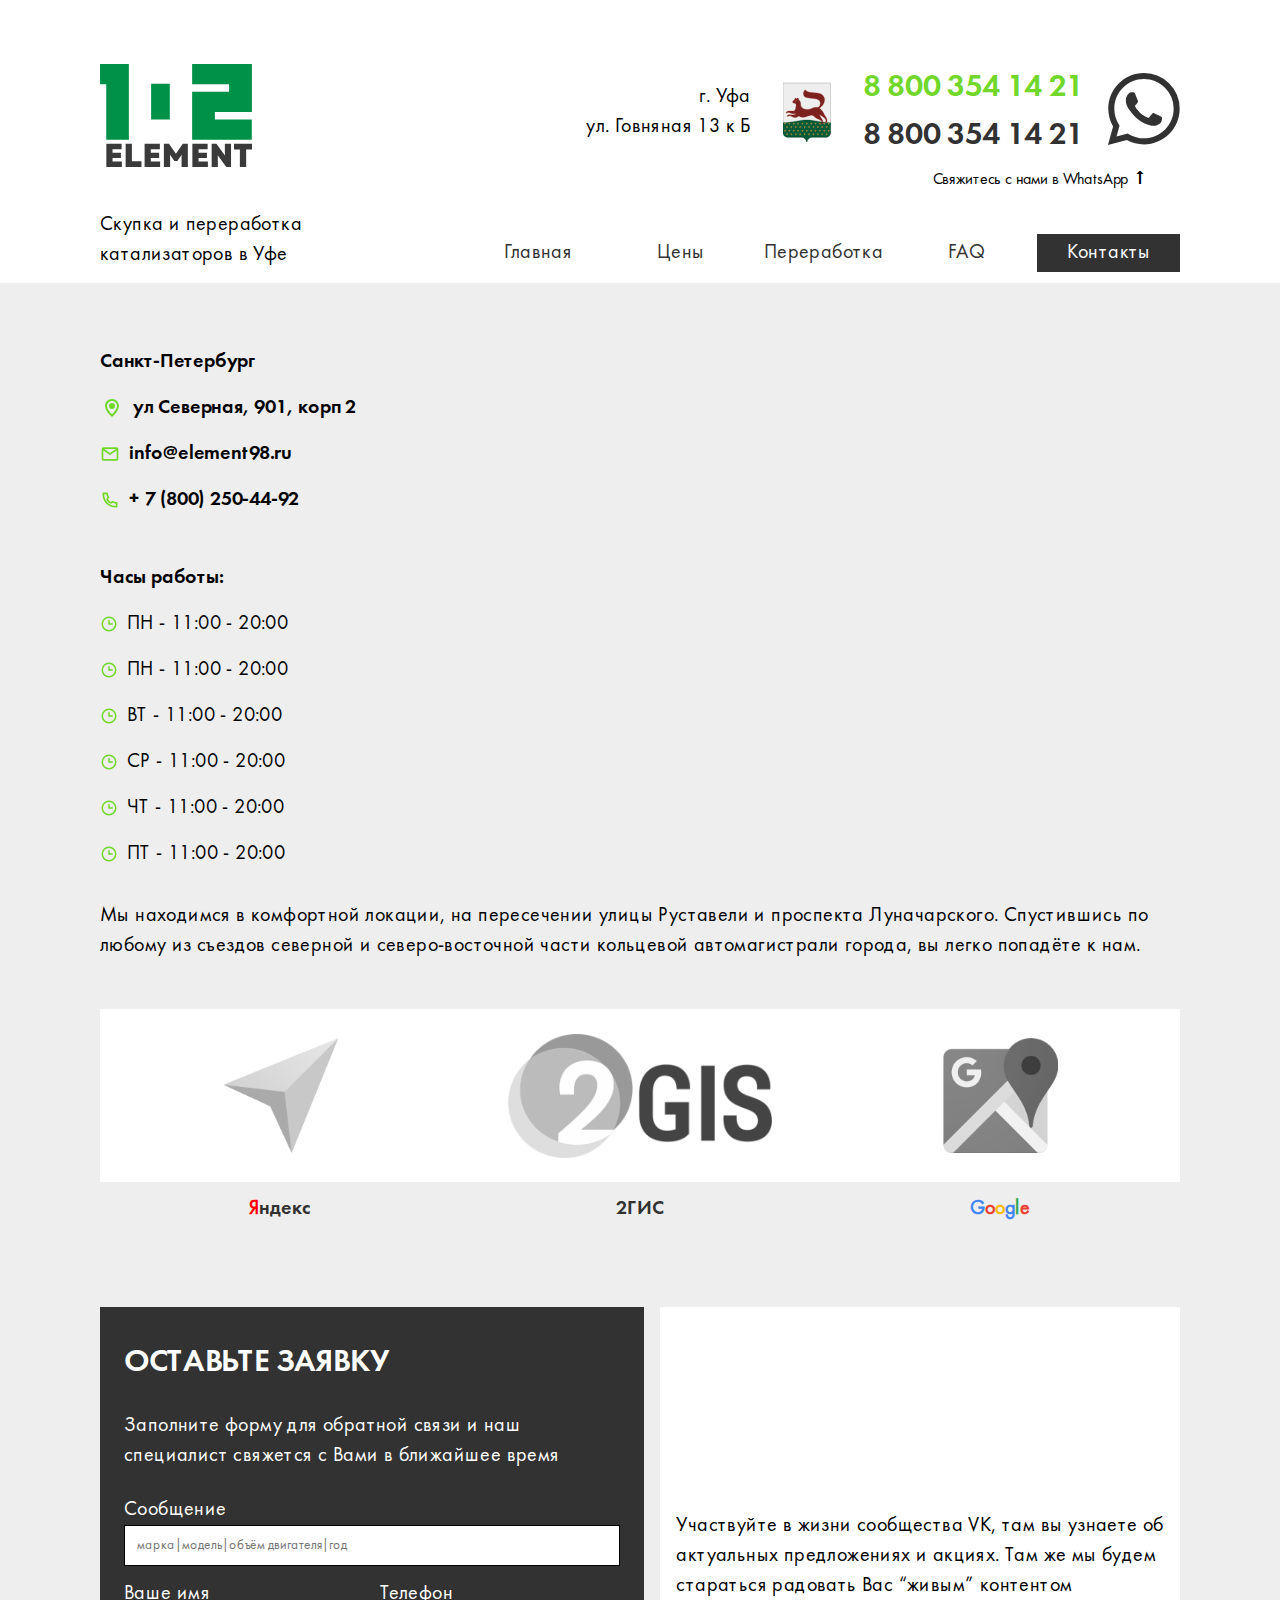
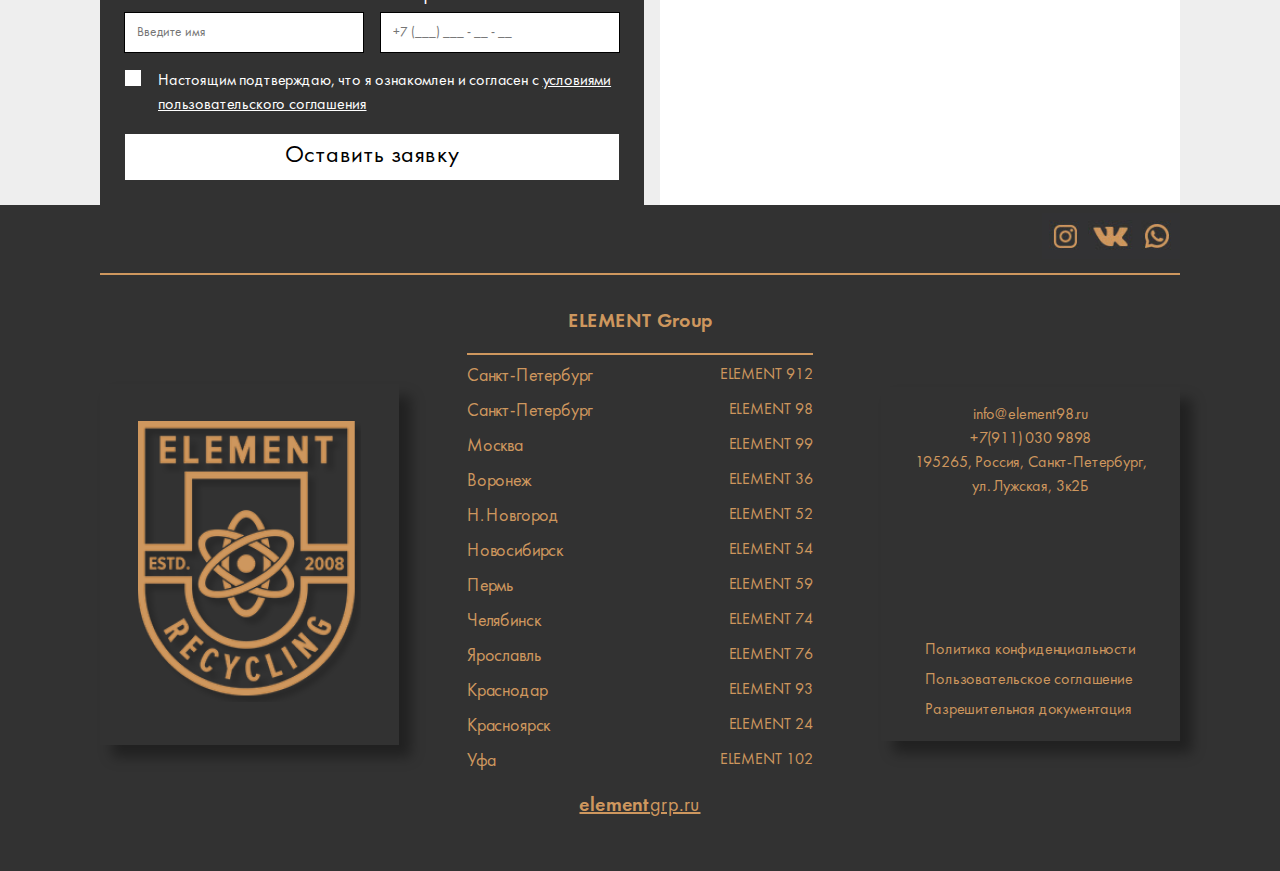
==== commit fc35add5: "Add files via upload" ====
--- a/contacts.html
+++ b/contacts.html
@@ -1,4 +1,4 @@
 <!DOCTYPE html><html lang="ru"><head><meta charset="utf-8"><title>Контакты</title><meta http-equiv="X-UA-Compatible" content="IE=edge"><meta name="viewport" content="width=device-width, initial-scale=1"><link rel="icon" href="favicon.ico" type="image/x-icon"><link rel="stylesheet" href="./css/contacts.bundle.css"><script type="text/javascript" src="https://vk.com/js/api/openapi.js?168"></script></head><body id="root"><header class="header"><div class="header__inner"><div class="header__left"><img src="./img/logo.svg"><div class="header__left-text">Скупка и переработка
 катализаторов в Уфе</div></div><div class="header__right"><div class="header__right-top"><div class="header__right-address">г. Уфа
-ул. Говняная 13 к Б</div><img class="header__right-coat" src="./img/coat.svg"><div class="header__right-phones"><a href="https://example.com">8 800 354 14 21</a><a href="https://example.com">8 800 354 14 21</a></div><a class="header__right-whatsapp" href="https://example.com"><img src="./img/icons/wa.svg"></a></div><div class="header__right-middle">Свяжитесь с нами в WhatsApp 🠕</div><div class="header__right-bottom"><a href="./">Главная</a><a href="./pricing.html">Цены</a><a href="./recycling.html">Переработка</a><a href="./FAQ.html">FAQ</a><span class="header_active">Контакты</span></div></div><div class="header__mobile"><div class="header__mobile-left"><button><img src="./img/icons/burger.svg"></button><div class="header__mobile-delimiter"></div><a href="./index.html#map"><img src="./img/icons/geo-dark.svg"></a><div class="header__mobile-delimiter"></div><a href="tel:78002504492"><img src="./img/icons/phone-dark.svg"></a></div><a class="header__mobile-logo" href="index.html"><img src="./img/logo-sm.svg"></a><div class="header__mobile-links"><a href="./">Главная</a><a href="./pricing.html">Цены</a><a href="./recycling.html">Переработка</a><a href="./FAQ.html">FAQ</a><span class="header_active">Контакты</span><button class="header__mobile-close"><img src="./img/icons/close.svg"></button></div></div></div></header><div class="contacts-page"><div class="contacts-page__inner"><div class="contacts-page__info"><div class="contacts-page__left"><div class="contacts-page__items"><div class="contacts-page__item c-yellow">Санкт-Петербург</div><div class="contacts-page__item"><img src="./img/icons/geo-out.svg">ул Северная, 901, корп 2</div><div class="contacts-page__item"><img src="./img/icons/mail.svg">info@element98.ru</div><div class="contacts-page__item"><img src="./img/icons/phone.svg">+ 7 (800) 250-44-92</div></div><div class="contacts-page__items"><div class="contacts-page__item">Часы работы:</div><div class="contacts-page__item contacts-page_thin"><img src="./img/icons/time.svg">ПН - 11:00 - 20:00</div><div class="contacts-page__item contacts-page_thin"><img src="./img/icons/time.svg">ПН - 11:00 - 20:00</div><div class="contacts-page__item contacts-page_thin"><img src="./img/icons/time.svg">ВТ - 11:00 - 20:00</div><div class="contacts-page__item contacts-page_thin"><img src="./img/icons/time.svg">СР - 11:00 - 20:00</div><div class="contacts-page__item contacts-page_thin"><img src="./img/icons/time.svg">ЧТ - 11:00 - 20:00</div><div class="contacts-page__item contacts-page_thin"><img src="./img/icons/time.svg">ПТ - 11:00 - 20:00</div></div></div><iframe src="https://yandex.ru/map-widget/v1/?um=constructor%3Ad5361f3fb99e7e7e05e28846c0bf5d0a02ba69b4343799dd12eba5e2fd4a066a&amp;amp;source=constructor" frameborder="0"></iframe></div><div class="contacts-page__text">Мы находимся в комфортной локации, на пересечении улицы Руставели и проспекта Луначарского. Спустившись по любому из съездов северной и северо-восточной части кольцевой автомагистрали города, вы легко попадёте к нам.</div><div class="contacts"><div class="contacts__inner"><a class="contacts__item contacts_ym" href="https://yandex.ru/maps/?rtext=~60.023066,%2030.429496"><div class="contacts__item-inner"><img src="./img/contacts/yandex.png"></div><span class="y-red">Я</span>ндекc</a><a class="contacts__item contacts_2g" href="https://2gis.ru/spb/search/ELEMENTAUTO/firm/70000001056754102/tab/reviews?writeReview&amp;m=30.430038%2C60.023128%2F19.35"><div class="contacts__item-inner"><img src="./img/contacts/2gis.png"></div>2ГИС</a><a class="contacts__item contacts_gm" href="https://g.page/r/CS60Upzuldj-EAg/review"><div class="contacts__item-inner"><img src="./img/contacts/google.png"></div><span class="g-blue">G</span><span class="g-red">o</span><span class="g-yellow">o</span><span class="g-blue">g</span><span class="g-green">l</span><span class="g-red">e</span></a></div></div><div class="request"><div class="request__inner"><div class="request__left"><div class="request__left-header">Оставьте заявку</div>Заполните форму для обратной связи и наш специалист свяжется с Вами в ближайшее время<form><label>Сообщение<input placeholder="марка|модель|объём двигателя|год"></label><div class="request__row"><label>Ваше имя<input placeholder="Введите имя"></label><label>Телефон<input placeholder="+7 (___) ___ - __ - __"></label></div><label class="checkbox"><input type="checkbox" required><div class="checkbox__visualisation"><svg width="20" height="20" fill="none" xmlns="http://www.w3.org/2000/svg"><path d="M17.813 3.71h-1.366a.622.622 0 0 0-.49.24l-8.053 10.2-3.861-4.892a.625.625 0 0 0-.49-.238H2.188c-.131 0-.204.15-.124.251l5.35 6.778c.25.316.73.316.982 0l9.54-12.088c.08-.1.007-.25-.123-.25Z" fill="#000"/></svg></div><div class="checkbox__text">Настоящим подтверждаю, что я ознакомлен и согласен с <a href="/tos.html">условиями пользовательского соглашения</a></div></label><button>Оставить заявку</button></form></div><div class="request__right"><div class="request__right-text">Участвуйте в жизни сообщества VK, там вы узнаете об актуальных предложениях и акциях. Там же мы будем стараться радовать Вас “живым” контентом</div></div></div></div></div></div><footer class="footer"><div class="footer__media"><a href="https://example.com"><img src="./img/footer/inst.png"></a><a href="https://example.com"><img src="./img/footer/vk.png"></a><a href="https://example.com"><img src="./img/footer/wa.png"></a></div><div class="footer__data"><div class="footer__left"><a href="https://elementgrp.ru"><img src="./img/footer/logo.png"></a><div class="footer__left-links"><a href="./tos.html">Политика конфиденциальности</a><a href="./tos.html">Пользовательское соглашение</a><a href="./tos.html">Разрешительная документация</a></div></div><div class="footer__middle"><div class="footer__middle-header"><a href="https://example.com">ELEMENT Group</a></div><div class="footer__middle-divider"></div><div class="footer__middle-item"><a href="https://example.com"><div class="footer__middle-item-left">Санкт-Петербург</div>ELEMENT 912</a></div><div class="footer__middle-item"><a href="https://example.com"><div class="footer__middle-item-left">Санкт-Петербург</div>ELEMENT 98</a></div><div class="footer__middle-item"><a href="https://example.com"><div class="footer__middle-item-left">Москва</div>ELEMENT 99</a></div><div class="footer__middle-item"><a href="https://example.com"><div class="footer__middle-item-left">Воронеж</div>ELEMENT 36</a></div><div class="footer__middle-item"><a href="https://example.com"><div class="footer__middle-item-left">Н. Новгород</div>ELEMENT 52</a></div><div class="footer__middle-item"><a href="https://example.com"><div class="footer__middle-item-left">Новосибирск</div>ELEMENT 54</a></div><div class="footer__middle-item"><a href="https://example.com"><div class="footer__middle-item-left">Пермь</div>ELEMENT 59</a></div><div class="footer__middle-item"><a href="https://example.com"><div class="footer__middle-item-left">Челябинск</div>ELEMENT 74</a></div><div class="footer__middle-item"><a href="https://example.com"><div class="footer__middle-item-left">Ярославль</div>ELEMENT 76</a></div><div class="footer__middle-item"><a href="https://example.com"><div class="footer__middle-item-left">Краснодар</div>ELEMENT 93</a></div><div class="footer__middle-item"><a href="https://example.com"><div class="footer__middle-item-left">Красноярск</div>ELEMENT 24</a></div><div class="footer__middle-item"><a href="https://example.com"><div class="footer__middle-item-left">Уфа</div>ELEMENT 102</a></div><a class="footer__middle-grp" href="https://example.com"><span class="footer__middle-grp-bold">element</span>grp.ru</a><div class="footer__middle-divider footer_mobile-divider footer_mobile"></div><div class="footer__middle-item footer_mobile footer_mobile-link"><a href="./tos.html">Политика конфиденциальности</a></div><div class="footer__middle-item footer_mobile footer_mobile-link"><a href="./tos.html">Пользовательское соглашение</a></div><div class="footer__middle-item footer_mobile footer_mobile-link"><a href="./tos.html">Разрешительная документация</a></div></div><div class="footer__right"><div class="footer__right-links"><a href="./">Главная</a><a href="./pricing.html">Цены</a><a href="./recycling.html">Переработка</a><a href="./FAQ.html">FAQ</a><span class="footer_active">Контакты</span></div><div class="footer__right-contacts"><a href="https://exmaple.com">info@element98.ru</a><a href="https://exmaple.com">+7(911) 030 9898</a>195265, Россия, Санкт-Петербург,
-ул. Лужская, 3к2Б</div></div></div></footer></body><script defer src="./js/app.bundle.js"></script><script defer src="./js/contacts.bundle.js"></script></html>+ул. Говняная 13 к Б</div><img class="header__right-coat" src="./img/coat.svg"><div class="header__right-phones"><a href="https://example.com">8 800 354 14 21</a><a href="https://example.com">8 800 354 14 21</a></div><a class="header__right-whatsapp" href="https://example.com"><img src="./img/icons/wa.svg"></a></div><div class="header__right-middle">Свяжитесь с нами в WhatsApp 🠕</div><div class="header__right-bottom"><a href="./">Главная</a><a href="./pricing.html">Цены</a><a href="./recycling.html">Переработка</a><a href="./FAQ.html">FAQ</a><span class="header_active">Контакты</span></div></div><div class="header__mobile"><div class="header__mobile-left"><button><img src="./img/icons/burger.svg"></button><div class="header__mobile-delimiter"></div><a href="./index.html#map"><img src="./img/icons/geo-dark.svg"></a><div class="header__mobile-delimiter"></div><a href="tel:78002504492"><img src="./img/icons/phone-dark.svg"></a></div><a class="header__mobile-logo" href="index.html"><img src="./img/logo-sm.svg"></a><div class="header__mobile-links"><a href="./">Главная</a><a href="./pricing.html">Цены</a><a href="./recycling.html">Переработка</a><a href="./FAQ.html">FAQ</a><span class="header_active">Контакты</span><button class="header__mobile-close"><img src="./img/icons/close.svg"></button></div></div></div></header><div class="contacts-page"><div class="contacts-page__inner"><div class="contacts-page__info"><div class="contacts-page__left"><div class="contacts-page__items"><div class="contacts-page__item c-yellow">Санкт-Петербург</div><div class="contacts-page__item"><img src="./img/icons/geo-out.svg">ул Северная, 901, корп 2</div><div class="contacts-page__item"><img src="./img/icons/mail.svg">info@element98.ru</div><div class="contacts-page__item"><img src="./img/icons/phone.svg">+ 7 (800) 250-44-92</div></div><div class="contacts-page__items"><div class="contacts-page__item">Часы работы:</div><div class="contacts-page__item contacts-page_thin"><img src="./img/icons/time.svg">ПН - 11:00 - 20:00</div><div class="contacts-page__item contacts-page_thin"><img src="./img/icons/time.svg">ПН - 11:00 - 20:00</div><div class="contacts-page__item contacts-page_thin"><img src="./img/icons/time.svg">ВТ - 11:00 - 20:00</div><div class="contacts-page__item contacts-page_thin"><img src="./img/icons/time.svg">СР - 11:00 - 20:00</div><div class="contacts-page__item contacts-page_thin"><img src="./img/icons/time.svg">ЧТ - 11:00 - 20:00</div><div class="contacts-page__item contacts-page_thin"><img src="./img/icons/time.svg">ПТ - 11:00 - 20:00</div></div></div><iframe src="https://yandex.ru/map-widget/v1/?um=constructor%3Ad5361f3fb99e7e7e05e28846c0bf5d0a02ba69b4343799dd12eba5e2fd4a066a&amp;amp;source=constructor" frameborder="0"></iframe></div><div class="contacts-page__text">Мы находимся в комфортной локации, на пересечении улицы Руставели и проспекта Луначарского. Спустившись по любому из съездов северной и северо-восточной части кольцевой автомагистрали города, вы легко попадёте к нам.</div><div class="contacts"><div class="contacts__inner"><a class="contacts__item contacts_ym" href="https://yandex.ru/maps/?rtext=~60.023066,%2030.429496"><div class="contacts__item-inner"><img src="./img/contacts/yandex.png"></div><span class="y-red">Я</span>ндекc</a><a class="contacts__item contacts_2g" href="https://2gis.ru/spb/search/ELEMENTAUTO/firm/70000001056754102/tab/reviews?writeReview&amp;m=30.430038%2C60.023128%2F19.35"><div class="contacts__item-inner"><img src="./img/contacts/2gis.png"></div>2ГИС</a><a class="contacts__item contacts_gm" href="https://g.page/r/CS60Upzuldj-EAg/review"><div class="contacts__item-inner"><img src="./img/contacts/google.png"></div><span class="g-blue">G</span><span class="g-red">o</span><span class="g-yellow">o</span><span class="g-blue">g</span><span class="g-green">l</span><span class="g-red">e</span></a></div></div><div class="request"><div class="request__inner"><div class="request__left"><div class="request__left-header">Оставьте заявку</div>Заполните форму для обратной связи и наш специалист свяжется с Вами в ближайшее время<form><label>Сообщение<input placeholder="марка|модель|объём двигателя|год"></label><div class="request__row"><label>Ваше имя<input placeholder="Введите имя"></label><label>Телефон<input placeholder="+7 (___) ___ - __ - __"></label></div><label class="checkbox"><input type="checkbox" required><div class="checkbox__visualisation"><svg width="20" height="20" fill="none" xmlns="http://www.w3.org/2000/svg"><path d="M17.813 3.71h-1.366a.622.622 0 0 0-.49.24l-8.053 10.2-3.861-4.892a.625.625 0 0 0-.49-.238H2.188c-.131 0-.204.15-.124.251l5.35 6.778c.25.316.73.316.982 0l9.54-12.088c.08-.1.007-.25-.123-.25Z" fill="#000"/></svg></div><div class="checkbox__text">Настоящим подтверждаю, что я ознакомлен и согласен с <a href="/tos.html">условиями пользовательского соглашения</a></div></label><button>Оставить заявку</button></form></div><div class="request__right"><div class="request__right-text">Участвуйте в жизни сообщества VK, там вы узнаете об актуальных предложениях и акциях. Там же мы будем стараться радовать Вас “живым” контентом</div></div></div></div></div></div><footer class="footer"><div class="footer__media"><a href="https://example.com"><img src="./img/footer/inst.png"></a><a href="https://example.com"><img src="./img/footer/vk.png"></a><a href="https://example.com"><img src="./img/footer/wa.png"></a></div><div class="footer__data"><div class="footer__left"><a href="https://elementgrp.ru"><img src="./img/footer/logo.png"></a></div><div class="footer__middle"><div class="footer__middle-header"><a href="https://example.com">ELEMENT Group</a></div><div class="footer__middle-divider"></div><div class="footer__middle-item"><a href="https://example.com"><div class="footer__middle-item-left">Санкт-Петербург</div>ELEMENT 912</a></div><div class="footer__middle-item"><a href="https://example.com"><div class="footer__middle-item-left">Санкт-Петербург</div>ELEMENT 98</a></div><div class="footer__middle-item"><a href="https://example.com"><div class="footer__middle-item-left">Москва</div>ELEMENT 99</a></div><div class="footer__middle-item"><a href="https://example.com"><div class="footer__middle-item-left">Воронеж</div>ELEMENT 36</a></div><div class="footer__middle-item"><a href="https://example.com"><div class="footer__middle-item-left">Н. Новгород</div>ELEMENT 52</a></div><div class="footer__middle-item"><a href="https://example.com"><div class="footer__middle-item-left">Новосибирск</div>ELEMENT 54</a></div><div class="footer__middle-item"><a href="https://example.com"><div class="footer__middle-item-left">Пермь</div>ELEMENT 59</a></div><div class="footer__middle-item"><a href="https://example.com"><div class="footer__middle-item-left">Челябинск</div>ELEMENT 74</a></div><div class="footer__middle-item"><a href="https://example.com"><div class="footer__middle-item-left">Ярославль</div>ELEMENT 76</a></div><div class="footer__middle-item"><a href="https://example.com"><div class="footer__middle-item-left">Краснодар</div>ELEMENT 93</a></div><div class="footer__middle-item"><a href="https://example.com"><div class="footer__middle-item-left">Красноярск</div>ELEMENT 24</a></div><div class="footer__middle-item"><a href="https://example.com"><div class="footer__middle-item-left">Уфа</div>ELEMENT 102</a></div><a class="footer__middle-grp" href="https://example.com"><span class="footer__middle-grp-bold">element</span>grp.ru</a><div class="footer__middle-divider footer_mobile-divider footer_mobile"></div><div class="footer__middle-item footer_mobile footer_mobile-link"><a href="./tos.html">Политика конфиденциальности</a></div><div class="footer__middle-item footer_mobile footer_mobile-link"><a href="./tos.html">Пользовательское соглашение</a></div><div class="footer__middle-item footer_mobile footer_mobile-link"><a href="./tos.html">Разрешительная документация</a></div></div><div class="footer__right"><div class="footer__right-contacts"><a href="https://exmaple.com">info@element98.ru</a><a href="https://exmaple.com">+7(911) 030 9898</a>195265, Россия, Санкт-Петербург,
+ул. Лужская, 3к2Б</div><div class="footer__right-links"><a href="./tos.html">Политика конфиденциальности</a><a href="./tos.html">Пользовательское соглашение</a><a href="./tos.html">Разрешительная документация</a></div></div></div></footer></body><script defer src="./js/app.bundle.js"></script><script defer src="./js/contacts.bundle.js"></script></html>--- a/css/contacts.bundle.css
+++ b/css/contacts.bundle.css
@@ -1 +1 @@
-.c-primary{color:#71d82b}.g-blue{color:#4285f4}.g-yellow{color:#fbbc05}.g-red{color:#ea4335}.g-green{color:#34a853}.y-red{color:red}@font-face{font-family:"FuturaBookC";src:local("FuturaBookC"),url("../fonts/FuturaBookC/futurabookc.woff2") format("woff2"),url("../fonts/FuturaBookC/futurabookc.woff") format("woff"),url("../fonts/FuturaBookC/futurabookc.ttf") format("truetype");font-weight:400;font-style:normal}@font-face{font-family:"FuturaDemiC";src:local("FuturaDemiC"),url("../fonts/FuturaDemiC/futurademic.woff2") format("woff2"),url("../fonts/FuturaDemiC/futurademic.woff") format("woff"),url("../fonts/FuturaDemiC/futurademic.ttf") format("truetype");font-weight:400;font-style:normal}*{font-family:"FuturaBookC",sans-serif;box-sizing:border-box}body,html{margin:0}body{background:#eee}h1,h2,h3,h4,h5{margin:0;padding:0}input{padding:12px;border:1px solid #000;outline:none !important;box-sizing:border-box;width:100%;border-radius:0 !important}.header{width:100%;background:#fff;padding-top:64px;padding-bottom:11px}.header__mobile{display:none}.header__inner{max-width:1080px;margin:0 auto;display:flex;justify-content:space-between}.header__left{white-space:pre-wrap;line-height:0}.header__left img{height:103px}.header__left-text{margin-top:43px;font-weight:400;font-size:20px;line-height:30px;letter-spacing:.02em;font-family:FuturaBookC,sans-serif}.header__left-logo-text{font-weight:600;font-size:18px;line-height:27px;letter-spacing:-0.01em;font-family:FuturaDemiC,sans-serif;margin-top:8px;margin-bottom:10px}.header__right{display:flex;flex-direction:column;align-items:flex-end}.header__right-top{display:flex;align-items:center}.header__right-address{white-space:pre-wrap;text-align:end;font-weight:400;font-size:20px;line-height:30px;letter-spacing:.02em;font-family:FuturaBookC,sans-serif}.header__right-coat{height:60px;margin:0 32px}.header__right-phones{display:flex;flex-direction:column}.header__right-phones a{font-weight:600;font-size:32px;line-height:48px;letter-spacing:-0.01em;font-family:FuturaDemiC,sans-serif;text-decoration:none;color:#323232}.header__right-phones a:first-of-type{color:#71d82b}.header__right-whatsapp{margin-left:24px}.header__right-middle{margin-right:32px;margin-top:8px;margin-bottom:42px;font-weight:400;font-size:16px;line-height:24px;letter-spacing:-0.01em;font-family:FuturaBookC,sans-serif}.header__right-bottom{width:713px;display:flex}.header__right-bottom a,.header__right-bottom span{width:100%;cursor:pointer;height:38px;display:flex;justify-content:center;align-items:center;text-decoration:none;color:#323232;font-weight:400;font-size:20px;line-height:30px;letter-spacing:.02em;font-family:FuturaBookC,sans-serif}.header__right-bottom a:hover{background:#71d82b}.header .header_active{background:#323232;color:#fff}@media(max-width: 1100px){.header__inner{padding-left:20px;padding-right:20px}}@media(max-width: 980px){.header__left-text{display:none}}@media(max-width: 910px){.header{margin-bottom:0;position:sticky;padding:0;top:0;z-index:10000000}.header__inner{padding:0;max-width:none}.header__mobile{display:flex;width:100%;z-index:1000;justify-content:space-between;padding:13.5px 24px;background:#e0e0e0}.header__mobile-left{display:flex;align-items:center}.header__mobile-left img{width:24px;height:24px}.header__mobile-left button{outline:none;background:transparent;border:0}.header__mobile-left button,.header__mobile-left a{padding:0;display:block;width:24px;height:24px}.header__mobile-left .header__mobile-delimiter{height:100%;width:1px;background:#000;margin:0 14.7px}.header__mobile-logo,.header__mobile-logo img{width:46.94px;height:24.07px}.header__mobile-links{transform:translateX(-100%);transition:.1s ease-in-out;box-sizing:border-box;position:absolute;background:#e0e0e0;z-index:100;width:100vw;height:100vh;top:0;left:0;padding:40px 40px;display:flex;flex-direction:column}.header__mobile-links a,.header__mobile-links span{font-weight:600;font-size:24px;line-height:36px;letter-spacing:-0.01em;font-family:FuturaDemiC,sans-serif;text-decoration:none;color:#323232;padding:8px 0}.header__mobile-links a.header_active,.header__mobile-links span.header_active{background:transparent;color:#323232;width:fit-content}.header__mobile-links a.header_active::after,.header__mobile-links span.header_active::after{display:block;content:"";width:100%;height:2px;background:#71d82b}.header__mobile-close{position:absolute;bottom:24px;right:40px;background:0;border:0;outline:none !important}.header__left{display:none}.header__right{display:none}.header_mobile-opened{transform:translateX(0)}}.contacts{width:100%}.contacts__inner{max-width:1080px;margin:0 auto;display:flex;justify-content:space-between}.contacts__item{width:100%;text-align:center;text-decoration:none !important;color:#323232 !important;margin-bottom:11.5px;font-weight:600;font-size:20px;line-height:30px;letter-spacing:-0.01em;font-family:FuturaDemiC,sans-serif}.contacts__item-inner{height:173px;background:#fff;display:flex;justify-content:center;align-items:center;transition:.3s ease-in-out;margin-bottom:11.5px}.contacts__item-inner img{width:115px;height:115px}.contacts .contacts_wa:hover .contacts__item-inner{background:#25d366}.contacts .contacts_vk:hover .contacts__item-inner{background:#07f}.contacts .contacts_tg:hover .contacts__item-inner{background:#08c}.contacts .contacts_ym img{width:115px;height:115px;filter:saturate(0)}.contacts .contacts_ym:hover img{width:155px;height:155px;filter:saturate(1)}.contacts .contacts_2g img{width:264px;height:152px;filter:saturate(0)}.contacts .contacts_2g:hover img{width:300px;height:173px;filter:saturate(1)}.contacts .contacts_gm img{width:115px;height:115px;filter:saturate(0)}.contacts .contacts_gm:hover img{width:155px;height:155px;filter:saturate(1)}@media(max-width: 768px){.contacts__item-inner{height:103px}.contacts__item-inner img{width:60px;height:60px}.contacts_ym img,.contacts_gm img{width:70px !important;height:70px !important}.contacts_ym:hover img,.contacts_ym:focus img,.contacts_gm:hover img,.contacts_gm:focus img{height:90px !important;width:90px !important}.contacts_2g img{width:80px !important;height:auto !important}.contacts_2g:hover img,.contacts_2g:focus img{width:100px !important}}@media(max-width: 1240px){.contacts-page__info,.contacts-page__text{padding:0 20px}}@media(max-width: 850px){.contacts-page__text{margin:32px 0}.contacts-page__left{min-width:auto !important}.contacts-page__info{flex-direction:column}.contacts-page__info iframe{margin-top:32px;height:70vh;margin-left:-20px;width:calc(100% + 40px) !important}}.request{width:100%}.request__inner{max-width:1080px;margin:0 auto;display:flex}.request__left{width:100%;padding:32px 24px 24px;background:#323232;margin-right:16px;font-weight:400;font-size:20px;line-height:30px;letter-spacing:.02em;font-family:FuturaBookC,sans-serif;color:#fff}.request__left-header{font-weight:600;font-size:32px;line-height:48px;letter-spacing:-0.01em;font-family:FuturaDemiC,sans-serif;text-transform:uppercase;color:#fff;margin-bottom:24px}.request__left form{margin-top:24px}.request__left form .request__row>label{display:flex;flex-direction:column;font-size:20px;line-height:24px;width:100%}.request__left form .request__row>label input{margin-top:6px}.request__left form .checkbox{position:relative;display:flex;margin-top:16px;width:100%;cursor:pointer;margin-bottom:16px}.request__left form .checkbox input{opacity:0;position:absolute;width:14px;height:14px;margin:0}.request__left form .checkbox input:checked+.checkbox__visualisation svg{opacity:1 !important}.request__left form .checkbox__visualisation{position:relative;border:1px solid #323232;background:#fff;min-width:18px;min-height:18px;width:18px;height:18px;margin-right:16px}.request__left form .checkbox__visualisation svg{opacity:0;position:absolute;top:-2px;left:-2px}.request__left form .checkbox__visualisation svg path{fill:#323232}.request__left form .checkbox__text{font-weight:400;font-size:16px;line-height:24px;letter-spacing:-0.01em;font-family:FuturaBookC,sans-serif;color:#fff}.request__left form .checkbox__text a{color:#fff}.request__left form button{width:100%;height:48px;font-size:24px;line-height:24px;letter-spacing:.02em;background:#fff;border:1px solid #323232;outline:none !important;cursor:pointer;transition:.3s ease-in-out}.request__left form button:hover{background:#71d82b}.request__right{width:100%}.request__right-text{font-weight:400;font-size:20px;line-height:30px;letter-spacing:.02em;font-family:FuturaBookC,sans-serif;background:#fff;padding:16px;margin-bottom:32px;height:100%;display:flex;align-items:center;justify-content:center}.request__row{margin-top:16px;display:flex}.request__row labeL:first-of-type{margin-right:16px}@media(max-width: 1200px){.request{box-sizing:border-box;padding:0 20px}}@media(max-width: 1000px){.request{box-sizing:border-box}.request div{box-sizing:border-box}.request__inner{flex-direction:column}.request__left{box-sizing:border-box;margin-bottom:16px}.request__right{display:flex;flex-direction:column;align-items:center}}@media(max-width: 600px){.request{padding:0}.request__inner{box-sizing:border-box}.request__right{display:none}}.footer{background:#323232;padding-top:8px;padding-bottom:50px}.footer__media{border-bottom:2px solid #ce975e;max-width:1080px;margin:0 auto;padding-bottom:8px;display:flex;justify-content:flex-end;margin-bottom:32px}.footer__media img{width:46px;height:46px}.footer__data{display:flex;justify-content:space-between;max-width:1080px;margin:0 auto}.footer__left>a{display:block;margin-left:24px;margin-top:35px;margin-bottom:35px}.footer__left>a img{width:223px;height:281px}.footer__left-links a{display:block;white-space:nowrap;color:#ce975e;text-decoration:none;font-weight:400;font-size:20px;line-height:30px;letter-spacing:.02em;font-family:FuturaBookC,sans-serif;padding:3px 0}.footer__middle{min-width:346px}.footer__middle-header{display:flex;justify-content:center}.footer__middle-header a{font-weight:600;font-size:20px;line-height:30px;letter-spacing:-0.01em;font-family:FuturaDemiC,sans-serif;color:#ce975e;text-decoration:none}.footer__middle-divider{width:100%;height:2px;background:#ce975e;margin:8px 0}.footer__middle-item{margin-bottom:8px}.footer__middle-item:last-of-type{margin-bottom:0}.footer__middle-item a{font-weight:400;font-size:16px;line-height:24px;letter-spacing:-0.01em;font-family:FuturaBookC,sans-serif;display:flex;justify-content:space-between;color:#ce975e;text-decoration:none}.footer__middle-item-left{font-weight:400;font-size:18px;line-height:27px;letter-spacing:-0.01em;font-family:FuturaBookC,sans-serif}.footer__middle-grp{margin-top:46px;display:flex;justify-content:center;color:#ce975e;font-weight:400;font-size:20px;line-height:30px;letter-spacing:.02em;font-family:FuturaBookC,sans-serif}.footer__middle-grp-bold{font-weight:600;font-size:20px;line-height:30px;letter-spacing:-0.01em;font-family:FuturaDemiC,sans-serif}.footer__right{display:flex;justify-content:space-between;flex-direction:column}.footer__right-links{margin-top:36px;display:flex;flex-direction:column;align-items:flex-end}.footer__right-links>*{margin-bottom:25.75px}.footer__right-links>*:last-child{margin-bottom:0}.footer__right-links a{color:#ce975e;text-decoration:none;font-weight:400;font-size:20px;line-height:30px;letter-spacing:.02em;font-family:FuturaBookC,sans-serif}.footer__right-contacts{margin-bottom:81px;display:flex;flex-direction:column;align-items:flex-end;color:#ce975e;white-space:pre-wrap;text-align:end;font-weight:400;font-size:18px;line-height:27px;letter-spacing:-0.01em;font-family:FuturaBookC,sans-serif}.footer__right-contacts a{color:#ce975e;text-decoration:none}.footer_active{font-weight:600;font-size:20px;line-height:30px;letter-spacing:-0.01em;font-family:FuturaDemiC,sans-serif;text-decoration:underline;color:#ce975e}.footer_mobile{display:none}@media(max-width: 1100px){.footer__media{margin-left:20px;margin-right:20px}.footer__data{padding-left:20px;padding-right:20px}.footer__left{margin-right:20px}.footer__right{margin-left:20px}}@media(max-width: 840px){.footer__data{flex-direction:column}.footer__right{order:0;margin-left:0;align-items:center;margin-bottom:60px}.footer__right-links{margin-top:0;align-items:center;margin-bottom:48px}.footer__right-contacts{align-items:center;text-align:center;margin-bottom:0}.footer__middle{order:2;min-width:auto}.footer__left{order:1;margin-right:0;margin-top:0;display:flex;flex-direction:column;align-items:center;margin-bottom:48px}.footer__left-links{display:none}.footer__left>a{margin:0}.footer_mobile-divider{margin:20px 0;display:block}.footer_mobile{display:block}.footer_mobile-link{display:flex;justify-content:center}.footer_mobile-link a{font-weight:400;font-size:20px;line-height:30px;letter-spacing:.02em;font-family:FuturaBookC,sans-serif}}.contacts-page{width:100%;margin-top:64px}.contacts-page .request{margin-top:72px}.contacts-page__inner{max-width:1080px;margin:0 auto}.contacts-page__info{display:flex}.contacts-page__info iframe{width:100%}.contacts-page__left{min-width:387px}.contacts-page__items{margin-bottom:48px}.contacts-page__items:last-of-type{margin-bottom:0}.contacts-page__item{font-weight:600;font-size:20px;line-height:30px;letter-spacing:-0.01em;font-family:FuturaDemiC,sans-serif;display:flex;align-items:center;margin-bottom:16px}.contacts-page__item:last-of-type{margin-bottom:0}.contacts-page__item img{margin-right:9px}.contacts-page__text{font-weight:400;font-size:20px;line-height:30px;letter-spacing:.02em;font-family:FuturaBookC,sans-serif;margin-top:32px;margin-bottom:48px}.contacts-page_thin{font-weight:400;font-size:20px;line-height:30px;letter-spacing:.02em;font-family:FuturaBookC,sans-serif}
+.c-primary{color:#71d82b}.g-blue{color:#4285f4}.g-yellow{color:#fbbc05}.g-red{color:#ea4335}.g-green{color:#34a853}.y-red{color:red}@font-face{font-family:"FuturaBookC";src:local("FuturaBookC"),url("../fonts/FuturaBookC/futurabookc.woff2") format("woff2"),url("../fonts/FuturaBookC/futurabookc.woff") format("woff"),url("../fonts/FuturaBookC/futurabookc.ttf") format("truetype");font-weight:400;font-style:normal}@font-face{font-family:"FuturaDemiC";src:local("FuturaDemiC"),url("../fonts/FuturaDemiC/futurademic.woff2") format("woff2"),url("../fonts/FuturaDemiC/futurademic.woff") format("woff"),url("../fonts/FuturaDemiC/futurademic.ttf") format("truetype");font-weight:400;font-style:normal}*{font-family:"FuturaBookC",sans-serif;box-sizing:border-box}body,html{margin:0}body{background:#eee}h1,h2,h3,h4,h5{margin:0;padding:0}input{padding:12px;border:1px solid #000;outline:none !important;box-sizing:border-box;width:100%;border-radius:0 !important}.header{width:100%;background:#fff;padding-top:64px;padding-bottom:11px}.header__mobile{display:none}.header__inner{max-width:1080px;margin:0 auto;display:flex;justify-content:space-between}.header__left{white-space:pre-wrap;line-height:0}.header__left img{height:103px}.header__left-text{margin-top:43px;font-weight:400;font-size:20px;line-height:30px;letter-spacing:.02em;font-family:FuturaBookC,sans-serif}.header__left-logo-text{font-weight:600;font-size:18px;line-height:27px;letter-spacing:-0.01em;font-family:FuturaDemiC,sans-serif;margin-top:8px;margin-bottom:10px}.header__right{display:flex;flex-direction:column;align-items:flex-end}.header__right-top{display:flex;align-items:center}.header__right-address{white-space:pre-wrap;text-align:end;font-weight:400;font-size:20px;line-height:30px;letter-spacing:.02em;font-family:FuturaBookC,sans-serif}.header__right-coat{height:60px;margin:0 32px}.header__right-phones{display:flex;flex-direction:column}.header__right-phones a{font-weight:600;font-size:32px;line-height:48px;letter-spacing:-0.01em;font-family:FuturaDemiC,sans-serif;text-decoration:none;color:#323232}.header__right-phones a:first-of-type{color:#71d82b}.header__right-whatsapp{margin-left:24px}.header__right-middle{margin-right:32px;margin-top:8px;margin-bottom:42px;font-weight:400;font-size:16px;line-height:24px;letter-spacing:-0.01em;font-family:FuturaBookC,sans-serif}.header__right-bottom{width:713px;display:flex}.header__right-bottom a,.header__right-bottom span{width:100%;cursor:pointer;height:38px;display:flex;justify-content:center;align-items:center;text-decoration:none;color:#323232;font-weight:400;font-size:20px;line-height:30px;letter-spacing:.02em;font-family:FuturaBookC,sans-serif}.header__right-bottom a:hover{background:#71d82b}.header .header_active{background:#323232;color:#fff}@media(max-width: 1100px){.header__inner{padding-left:20px;padding-right:20px}}@media(max-width: 980px){.header__left-text{display:none}}@media(max-width: 910px){.header{margin-bottom:0;position:sticky;padding:0;top:0;z-index:10000000}.header__inner{padding:0;max-width:none}.header__mobile{display:flex;width:100%;z-index:1000;justify-content:space-between;padding:13.5px 24px;background:#e0e0e0}.header__mobile-left{display:flex;align-items:center}.header__mobile-left img{width:24px;height:24px}.header__mobile-left button{outline:none;background:transparent;border:0}.header__mobile-left button,.header__mobile-left a{padding:0;display:block;width:24px;height:24px}.header__mobile-left .header__mobile-delimiter{height:100%;width:1px;background:#000;margin:0 14.7px}.header__mobile-logo,.header__mobile-logo img{width:46.94px;height:24.07px}.header__mobile-links{transform:translateX(-100%);transition:.1s ease-in-out;box-sizing:border-box;position:absolute;background:#e0e0e0;z-index:100;width:100vw;height:100vh;top:0;left:0;padding:40px 40px;display:flex;flex-direction:column}.header__mobile-links a,.header__mobile-links span{font-weight:600;font-size:24px;line-height:36px;letter-spacing:-0.01em;font-family:FuturaDemiC,sans-serif;text-decoration:none;color:#323232;padding:8px 0}.header__mobile-links a.header_active,.header__mobile-links span.header_active{background:transparent;color:#323232;width:fit-content}.header__mobile-links a.header_active::after,.header__mobile-links span.header_active::after{display:block;content:"";width:100%;height:2px;background:#71d82b}.header__mobile-close{position:absolute;bottom:24px;right:40px;background:0;border:0;outline:none !important}.header__left{display:none}.header__right{display:none}.header_mobile-opened{transform:translateX(0)}}.contacts{width:100%}.contacts__inner{max-width:1080px;margin:0 auto;display:flex;justify-content:space-between}.contacts__item{width:100%;text-align:center;text-decoration:none !important;color:#323232 !important;margin-bottom:11.5px;font-weight:600;font-size:20px;line-height:30px;letter-spacing:-0.01em;font-family:FuturaDemiC,sans-serif}.contacts__item-inner{height:173px;background:#fff;display:flex;justify-content:center;align-items:center;transition:.3s ease-in-out;margin-bottom:11.5px}.contacts__item-inner img{width:115px;height:115px}.contacts .contacts_wa:hover .contacts__item-inner{background:#25d366}.contacts .contacts_vk:hover .contacts__item-inner{background:#07f}.contacts .contacts_tg:hover .contacts__item-inner{background:#08c}.contacts .contacts_ym img{width:115px;height:115px;filter:saturate(0)}.contacts .contacts_ym:hover img{width:155px;height:155px;filter:saturate(1)}.contacts .contacts_2g img{width:264px;height:152px;filter:saturate(0)}.contacts .contacts_2g:hover img{width:300px;height:173px;filter:saturate(1)}.contacts .contacts_gm img{width:115px;height:115px;filter:saturate(0)}.contacts .contacts_gm:hover img{width:155px;height:155px;filter:saturate(1)}@media(max-width: 768px){.contacts__item-inner{height:103px}.contacts__item-inner img{width:60px;height:60px}.contacts_ym img,.contacts_gm img{width:70px !important;height:70px !important}.contacts_ym:hover img,.contacts_ym:focus img,.contacts_gm:hover img,.contacts_gm:focus img{height:90px !important;width:90px !important}.contacts_2g img{width:80px !important;height:auto !important}.contacts_2g:hover img,.contacts_2g:focus img{width:100px !important}}@media(max-width: 1240px){.contacts-page__info,.contacts-page__text{padding:0 20px}}@media(max-width: 850px){.contacts-page__text{margin:32px 0}.contacts-page__left{min-width:auto !important}.contacts-page__info{flex-direction:column}.contacts-page__info iframe{margin-top:32px;height:70vh;margin-left:-20px;width:calc(100% + 40px) !important}}.request{width:100%}.request__inner{max-width:1080px;margin:0 auto;display:flex}.request__left{width:100%;padding:32px 24px 24px;background:#323232;margin-right:16px;font-weight:400;font-size:20px;line-height:30px;letter-spacing:.02em;font-family:FuturaBookC,sans-serif;color:#fff}.request__left-header{font-weight:600;font-size:32px;line-height:48px;letter-spacing:-0.01em;font-family:FuturaDemiC,sans-serif;text-transform:uppercase;color:#fff;margin-bottom:24px}.request__left form{margin-top:24px}.request__left form .request__row>label{display:flex;flex-direction:column;font-size:20px;line-height:24px;width:100%}.request__left form .request__row>label input{margin-top:6px}.request__left form .checkbox{position:relative;display:flex;margin-top:16px;width:100%;cursor:pointer;margin-bottom:16px}.request__left form .checkbox input{opacity:0;position:absolute;width:14px;height:14px;margin:0}.request__left form .checkbox input:checked+.checkbox__visualisation svg{opacity:1 !important}.request__left form .checkbox__visualisation{position:relative;border:1px solid #323232;background:#fff;min-width:18px;min-height:18px;width:18px;height:18px;margin-right:16px}.request__left form .checkbox__visualisation svg{opacity:0;position:absolute;top:-2px;left:-2px}.request__left form .checkbox__visualisation svg path{fill:#323232}.request__left form .checkbox__text{font-weight:400;font-size:16px;line-height:24px;letter-spacing:-0.01em;font-family:FuturaBookC,sans-serif;color:#fff}.request__left form .checkbox__text a{color:#fff}.request__left form button{width:100%;height:48px;font-size:24px;line-height:24px;letter-spacing:.02em;background:#fff;border:1px solid #323232;outline:none !important;cursor:pointer;transition:.3s ease-in-out}.request__left form button:hover{background:#71d82b}.request__right{width:100%}.request__right-text{font-weight:400;font-size:20px;line-height:30px;letter-spacing:.02em;font-family:FuturaBookC,sans-serif;background:#fff;padding:16px;margin-bottom:32px;height:100%;display:flex;align-items:center;justify-content:center}.request__row{margin-top:16px;display:flex}.request__row labeL:first-of-type{margin-right:16px}@media(max-width: 1200px){.request{box-sizing:border-box;padding:0 20px}}@media(max-width: 1000px){.request{box-sizing:border-box}.request div{box-sizing:border-box}.request__inner{flex-direction:column}.request__left{box-sizing:border-box;margin-bottom:16px}.request__right{display:flex;flex-direction:column;align-items:center}}@media(max-width: 600px){.request{padding:0}.request__inner{box-sizing:border-box}.request__right{display:none}}.footer{background:#323232;padding-top:8px;padding-bottom:50px}.footer__media{border-bottom:2px solid #ce975e;max-width:1080px;padding-bottom:8px;display:flex;justify-content:flex-end;margin:0 auto 32px}.footer__media img{width:46px;height:46px}.footer__data{display:flex;align-items:center;justify-content:space-between;max-width:1080px;margin:0 auto}.footer__left{padding:37px 38px;height:fit-content;box-shadow:12px 12px 12px rgba(0,0,0,.35)}.footer__left>a{display:block;height:fit-content}.footer__left>a img{width:223px;height:281px}.footer__middle{min-width:346px}.footer__middle-header{margin-bottom:16px;display:flex;justify-content:center}.footer__middle-header a{font-weight:600;font-size:20px;line-height:30px;letter-spacing:-0.01em;font-family:FuturaDemiC,sans-serif;color:#ce975e;text-decoration:none}.footer__middle-divider{width:100%;height:2px;background:#ce975e;margin:8px 0}.footer__middle-item{margin-bottom:8px}.footer__middle-item:last-of-type{margin-bottom:0}.footer__middle-item a{font-weight:400;font-size:16px;line-height:24px;letter-spacing:-0.01em;font-family:FuturaBookC,sans-serif;display:flex;justify-content:space-between;color:#ce975e;text-decoration:none}.footer__middle-item-left{font-weight:400;font-size:18px;line-height:27px;letter-spacing:-0.01em;font-family:FuturaBookC,sans-serif}.footer__middle-grp{margin-top:16px;display:flex;justify-content:center;color:#ce975e;font-weight:400;font-size:20px;line-height:30px;letter-spacing:.02em;font-family:FuturaBookC,sans-serif}.footer__middle-grp-bold{font-weight:600;font-size:20px;line-height:30px;letter-spacing:-0.01em;font-family:FuturaDemiC,sans-serif}.footer__right{width:299px;height:354px;min-width:299px;box-shadow:12px 12px 12px rgba(0,0,0,.35);padding:16px 0;display:flex;justify-content:space-between;align-items:center;flex-direction:column}.footer__right-links a{display:block;white-space:nowrap;color:#ce975e;text-decoration:none;font-weight:400;font-size:16px;line-height:24px;letter-spacing:-0.01em;font-family:FuturaBookC,sans-serif;padding:3px 0}.footer__right-contacts{display:flex;flex-direction:column;align-items:center;color:#ce975e;white-space:pre-wrap;text-align:center;font-weight:400;font-size:16px;line-height:24px;letter-spacing:-0.01em;font-family:FuturaBookC,sans-serif}.footer__right-contacts a{color:#ce975e;text-decoration:none}.footer_active{font-weight:600;font-size:20px;line-height:30px;letter-spacing:-0.01em;font-family:FuturaDemiC,sans-serif;text-decoration:underline;color:#ce975e}.footer_mobile{display:none}@media(max-width: 1100px){.footer__media{margin-left:20px;margin-right:20px}.footer__data{padding-left:20px;padding-right:20px}.footer__left{margin-right:20px}.footer__right{margin-left:20px}}@media(max-width: 1037px){.footer__data{flex-direction:column}.footer__media{margin-bottom:20px}.footer__right{order:0;margin-left:0;margin-bottom:32px;align-items:center;height:auto;padding:0;box-shadow:none}.footer__right-contacts{align-items:center;text-align:center;margin-bottom:0}.footer__right-links{display:none}.footer__middle{order:2;width:100%;min-width:auto}.footer__middle-divider{margin-bottom:20px !important;margin-top:20px !important}.footer__left{padding:0;box-shadow:none;order:1;margin-right:0;margin-top:0;display:flex;flex-direction:column;align-items:center;margin-bottom:32px}.footer__left-links{display:none}.footer__left>a{margin:0}.footer_mobile-divider{margin:20px 0;display:block}.footer_mobile{display:block}.footer_mobile-link{display:flex;justify-content:center}.footer_mobile-link a{font-weight:400;font-size:20px;line-height:30px;letter-spacing:.02em;font-family:FuturaBookC,sans-serif}}.contacts-page{width:100%;margin-top:64px}.contacts-page .request{margin-top:72px}.contacts-page__inner{max-width:1080px;margin:0 auto}.contacts-page__info{display:flex}.contacts-page__info iframe{width:100%}.contacts-page__left{min-width:387px}.contacts-page__items{margin-bottom:48px}.contacts-page__items:last-of-type{margin-bottom:0}.contacts-page__item{font-weight:600;font-size:20px;line-height:30px;letter-spacing:-0.01em;font-family:FuturaDemiC,sans-serif;display:flex;align-items:center;margin-bottom:16px}.contacts-page__item:last-of-type{margin-bottom:0}.contacts-page__item img{margin-right:9px}.contacts-page__text{font-weight:400;font-size:20px;line-height:30px;letter-spacing:.02em;font-family:FuturaBookC,sans-serif;margin-top:32px;margin-bottom:48px}.contacts-page_thin{font-weight:400;font-size:20px;line-height:30px;letter-spacing:.02em;font-family:FuturaBookC,sans-serif}
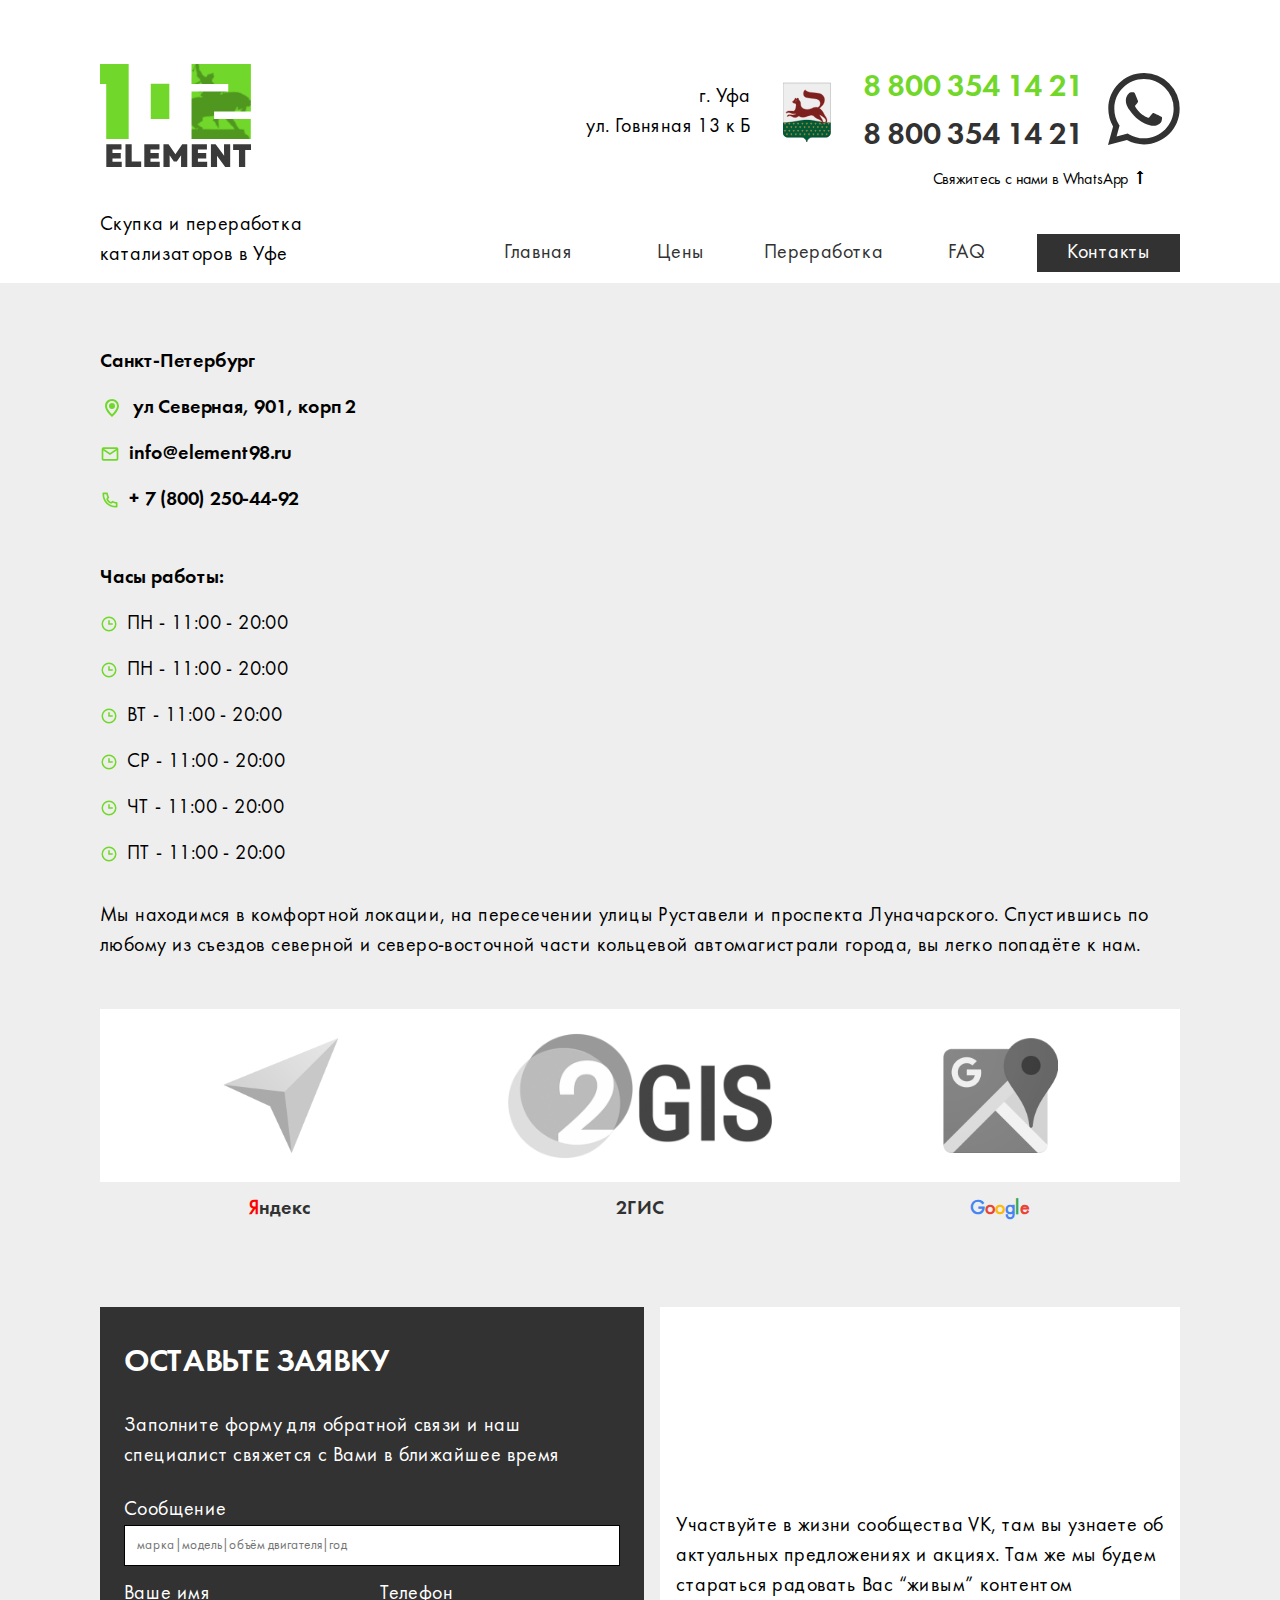
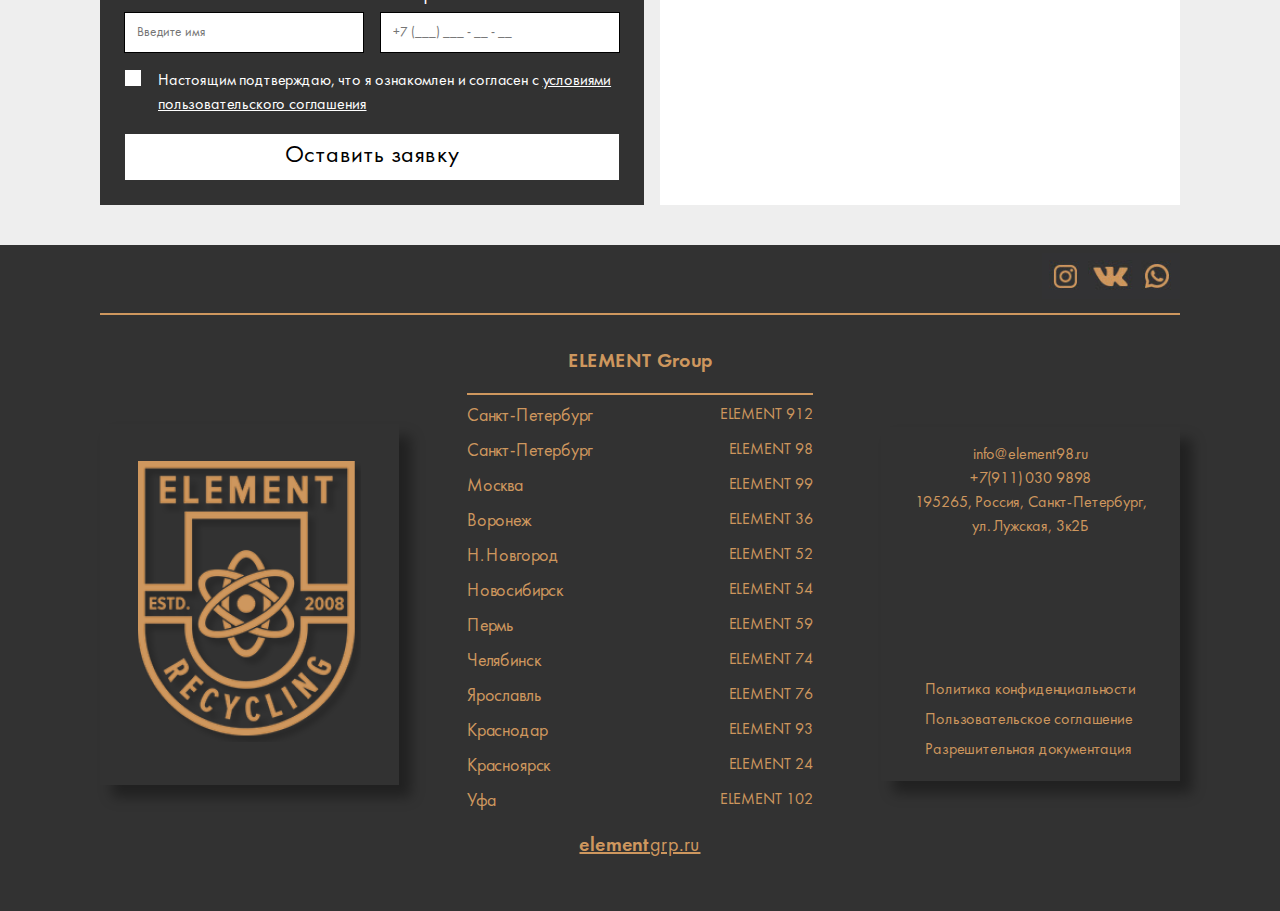
==== commit 650bcbda: "Add files via upload" ====
--- a/contacts.html
+++ b/contacts.html
@@ -1,4 +1,4 @@
 <!DOCTYPE html><html lang="ru"><head><meta charset="utf-8"><title>Контакты</title><meta http-equiv="X-UA-Compatible" content="IE=edge"><meta name="viewport" content="width=device-width, initial-scale=1"><link rel="icon" href="favicon.ico" type="image/x-icon"><link rel="stylesheet" href="./css/contacts.bundle.css"><script type="text/javascript" src="https://vk.com/js/api/openapi.js?168"></script></head><body id="root"><header class="header"><div class="header__inner"><div class="header__left"><img src="./img/logo.svg"><div class="header__left-text">Скупка и переработка
 катализаторов в Уфе</div></div><div class="header__right"><div class="header__right-top"><div class="header__right-address">г. Уфа
-ул. Говняная 13 к Б</div><img class="header__right-coat" src="./img/coat.svg"><div class="header__right-phones"><a href="https://example.com">8 800 354 14 21</a><a href="https://example.com">8 800 354 14 21</a></div><a class="header__right-whatsapp" href="https://example.com"><img src="./img/icons/wa.svg"></a></div><div class="header__right-middle">Свяжитесь с нами в WhatsApp 🠕</div><div class="header__right-bottom"><a href="./">Главная</a><a href="./pricing.html">Цены</a><a href="./recycling.html">Переработка</a><a href="./FAQ.html">FAQ</a><span class="header_active">Контакты</span></div></div><div class="header__mobile"><div class="header__mobile-left"><button><img src="./img/icons/burger.svg"></button><div class="header__mobile-delimiter"></div><a href="./index.html#map"><img src="./img/icons/geo-dark.svg"></a><div class="header__mobile-delimiter"></div><a href="tel:78002504492"><img src="./img/icons/phone-dark.svg"></a></div><a class="header__mobile-logo" href="index.html"><img src="./img/logo-sm.svg"></a><div class="header__mobile-links"><a href="./">Главная</a><a href="./pricing.html">Цены</a><a href="./recycling.html">Переработка</a><a href="./FAQ.html">FAQ</a><span class="header_active">Контакты</span><button class="header__mobile-close"><img src="./img/icons/close.svg"></button></div></div></div></header><div class="contacts-page"><div class="contacts-page__inner"><div class="contacts-page__info"><div class="contacts-page__left"><div class="contacts-page__items"><div class="contacts-page__item c-yellow">Санкт-Петербург</div><div class="contacts-page__item"><img src="./img/icons/geo-out.svg">ул Северная, 901, корп 2</div><div class="contacts-page__item"><img src="./img/icons/mail.svg">info@element98.ru</div><div class="contacts-page__item"><img src="./img/icons/phone.svg">+ 7 (800) 250-44-92</div></div><div class="contacts-page__items"><div class="contacts-page__item">Часы работы:</div><div class="contacts-page__item contacts-page_thin"><img src="./img/icons/time.svg">ПН - 11:00 - 20:00</div><div class="contacts-page__item contacts-page_thin"><img src="./img/icons/time.svg">ПН - 11:00 - 20:00</div><div class="contacts-page__item contacts-page_thin"><img src="./img/icons/time.svg">ВТ - 11:00 - 20:00</div><div class="contacts-page__item contacts-page_thin"><img src="./img/icons/time.svg">СР - 11:00 - 20:00</div><div class="contacts-page__item contacts-page_thin"><img src="./img/icons/time.svg">ЧТ - 11:00 - 20:00</div><div class="contacts-page__item contacts-page_thin"><img src="./img/icons/time.svg">ПТ - 11:00 - 20:00</div></div></div><iframe src="https://yandex.ru/map-widget/v1/?um=constructor%3Ad5361f3fb99e7e7e05e28846c0bf5d0a02ba69b4343799dd12eba5e2fd4a066a&amp;amp;source=constructor" frameborder="0"></iframe></div><div class="contacts-page__text">Мы находимся в комфортной локации, на пересечении улицы Руставели и проспекта Луначарского. Спустившись по любому из съездов северной и северо-восточной части кольцевой автомагистрали города, вы легко попадёте к нам.</div><div class="contacts"><div class="contacts__inner"><a class="contacts__item contacts_ym" href="https://yandex.ru/maps/?rtext=~60.023066,%2030.429496"><div class="contacts__item-inner"><img src="./img/contacts/yandex.png"></div><span class="y-red">Я</span>ндекc</a><a class="contacts__item contacts_2g" href="https://2gis.ru/spb/search/ELEMENTAUTO/firm/70000001056754102/tab/reviews?writeReview&amp;m=30.430038%2C60.023128%2F19.35"><div class="contacts__item-inner"><img src="./img/contacts/2gis.png"></div>2ГИС</a><a class="contacts__item contacts_gm" href="https://g.page/r/CS60Upzuldj-EAg/review"><div class="contacts__item-inner"><img src="./img/contacts/google.png"></div><span class="g-blue">G</span><span class="g-red">o</span><span class="g-yellow">o</span><span class="g-blue">g</span><span class="g-green">l</span><span class="g-red">e</span></a></div></div><div class="request"><div class="request__inner"><div class="request__left"><div class="request__left-header">Оставьте заявку</div>Заполните форму для обратной связи и наш специалист свяжется с Вами в ближайшее время<form><label>Сообщение<input placeholder="марка|модель|объём двигателя|год"></label><div class="request__row"><label>Ваше имя<input placeholder="Введите имя"></label><label>Телефон<input placeholder="+7 (___) ___ - __ - __"></label></div><label class="checkbox"><input type="checkbox" required><div class="checkbox__visualisation"><svg width="20" height="20" fill="none" xmlns="http://www.w3.org/2000/svg"><path d="M17.813 3.71h-1.366a.622.622 0 0 0-.49.24l-8.053 10.2-3.861-4.892a.625.625 0 0 0-.49-.238H2.188c-.131 0-.204.15-.124.251l5.35 6.778c.25.316.73.316.982 0l9.54-12.088c.08-.1.007-.25-.123-.25Z" fill="#000"/></svg></div><div class="checkbox__text">Настоящим подтверждаю, что я ознакомлен и согласен с <a href="/tos.html">условиями пользовательского соглашения</a></div></label><button>Оставить заявку</button></form></div><div class="request__right"><div class="request__right-text">Участвуйте в жизни сообщества VK, там вы узнаете об актуальных предложениях и акциях. Там же мы будем стараться радовать Вас “живым” контентом</div></div></div></div></div></div><footer class="footer"><div class="footer__media"><a href="https://example.com"><img src="./img/footer/inst.png"></a><a href="https://example.com"><img src="./img/footer/vk.png"></a><a href="https://example.com"><img src="./img/footer/wa.png"></a></div><div class="footer__data"><div class="footer__left"><a href="https://elementgrp.ru"><img src="./img/footer/logo.png"></a></div><div class="footer__middle"><div class="footer__middle-header"><a href="https://example.com">ELEMENT Group</a></div><div class="footer__middle-divider"></div><div class="footer__middle-item"><a href="https://example.com"><div class="footer__middle-item-left">Санкт-Петербург</div>ELEMENT 912</a></div><div class="footer__middle-item"><a href="https://example.com"><div class="footer__middle-item-left">Санкт-Петербург</div>ELEMENT 98</a></div><div class="footer__middle-item"><a href="https://example.com"><div class="footer__middle-item-left">Москва</div>ELEMENT 99</a></div><div class="footer__middle-item"><a href="https://example.com"><div class="footer__middle-item-left">Воронеж</div>ELEMENT 36</a></div><div class="footer__middle-item"><a href="https://example.com"><div class="footer__middle-item-left">Н. Новгород</div>ELEMENT 52</a></div><div class="footer__middle-item"><a href="https://example.com"><div class="footer__middle-item-left">Новосибирск</div>ELEMENT 54</a></div><div class="footer__middle-item"><a href="https://example.com"><div class="footer__middle-item-left">Пермь</div>ELEMENT 59</a></div><div class="footer__middle-item"><a href="https://example.com"><div class="footer__middle-item-left">Челябинск</div>ELEMENT 74</a></div><div class="footer__middle-item"><a href="https://example.com"><div class="footer__middle-item-left">Ярославль</div>ELEMENT 76</a></div><div class="footer__middle-item"><a href="https://example.com"><div class="footer__middle-item-left">Краснодар</div>ELEMENT 93</a></div><div class="footer__middle-item"><a href="https://example.com"><div class="footer__middle-item-left">Красноярск</div>ELEMENT 24</a></div><div class="footer__middle-item"><a href="https://example.com"><div class="footer__middle-item-left">Уфа</div>ELEMENT 102</a></div><a class="footer__middle-grp" href="https://example.com"><span class="footer__middle-grp-bold">element</span>grp.ru</a><div class="footer__middle-divider footer_mobile-divider footer_mobile"></div><div class="footer__middle-item footer_mobile footer_mobile-link"><a href="./tos.html">Политика конфиденциальности</a></div><div class="footer__middle-item footer_mobile footer_mobile-link"><a href="./tos.html">Пользовательское соглашение</a></div><div class="footer__middle-item footer_mobile footer_mobile-link"><a href="./tos.html">Разрешительная документация</a></div></div><div class="footer__right"><div class="footer__right-contacts"><a href="https://exmaple.com">info@element98.ru</a><a href="https://exmaple.com">+7(911) 030 9898</a>195265, Россия, Санкт-Петербург,
+ул. Говняная 13 к Б</div><img class="header__right-coat" src="./img/coat.svg"><div class="header__right-phones"><a href="https://example.com">8 800 354 14 21</a><a href="https://example.com">8 800 354 14 21</a></div><a class="header__right-whatsapp" href="https://example.com"><img src="./img/icons/wa.svg"></a></div><div class="header__right-middle">Свяжитесь с нами в WhatsApp 🠕</div><div class="header__right-bottom"><a href="./index.html">Главная</a><a href="./pricing.html">Цены</a><a href="./recycling.html">Переработка</a><a href="./FAQ.html">FAQ</a><span class="header_active">Контакты</span></div></div><div class="header__mobile"><div class="header__mobile-left"><button><img src="./img/icons/burger.svg"></button><div class="header__mobile-delimiter"></div><a href="./index.html#map"><img src="./img/icons/geo-dark.svg"></a><div class="header__mobile-delimiter"></div><a href="tel:78002504492"><img src="./img/icons/phone-dark.svg"></a></div><a class="header__mobile-logo" href="index.html"><img src="./img/logo-sm.svg"></a><div class="header__mobile-links"><a href="./">Главная</a><a href="./pricing.html">Цены</a><a href="./recycling.html">Переработка</a><a href="./FAQ.html">FAQ</a><span class="header_active">Контакты</span><button class="header__mobile-close"><img src="./img/icons/close.svg"></button></div></div></div></header><div class="contacts-page"><div class="contacts-page__inner"><div class="contacts-page__info"><div class="contacts-page__left"><div class="contacts-page__items"><div class="contacts-page__item c-yellow">Санкт-Петербург</div><div class="contacts-page__item"><img src="./img/icons/geo-out.svg">ул Северная, 901, корп 2</div><div class="contacts-page__item"><img src="./img/icons/mail.svg">info@element98.ru</div><div class="contacts-page__item"><img src="./img/icons/phone.svg">+ 7 (800) 250-44-92</div></div><div class="contacts-page__items"><div class="contacts-page__item">Часы работы:</div><div class="contacts-page__item contacts-page_thin"><img src="./img/icons/time.svg">ПН - 11:00 - 20:00</div><div class="contacts-page__item contacts-page_thin"><img src="./img/icons/time.svg">ПН - 11:00 - 20:00</div><div class="contacts-page__item contacts-page_thin"><img src="./img/icons/time.svg">ВТ - 11:00 - 20:00</div><div class="contacts-page__item contacts-page_thin"><img src="./img/icons/time.svg">СР - 11:00 - 20:00</div><div class="contacts-page__item contacts-page_thin"><img src="./img/icons/time.svg">ЧТ - 11:00 - 20:00</div><div class="contacts-page__item contacts-page_thin"><img src="./img/icons/time.svg">ПТ - 11:00 - 20:00</div></div></div><iframe src="https://yandex.ru/map-widget/v1/?um=constructor%3Ad5361f3fb99e7e7e05e28846c0bf5d0a02ba69b4343799dd12eba5e2fd4a066a&amp;amp;source=constructor" frameborder="0"></iframe></div><div class="contacts-page__text">Мы находимся в комфортной локации, на пересечении улицы Руставели и проспекта Луначарского. Спустившись по любому из съездов северной и северо-восточной части кольцевой автомагистрали города, вы легко попадёте к нам.</div><div class="contacts"><div class="contacts__inner"><a class="contacts__item contacts_ym" href="https://yandex.ru/maps/?rtext=~60.023066,%2030.429496"><div class="contacts__item-inner"><img src="./img/contacts/yandex.png"></div><span class="y-red">Я</span>ндекc</a><a class="contacts__item contacts_2g" href="https://2gis.ru/spb/search/ELEMENTAUTO/firm/70000001056754102/tab/reviews?writeReview&amp;m=30.430038%2C60.023128%2F19.35"><div class="contacts__item-inner"><img src="./img/contacts/2gis.png"></div>2ГИС</a><a class="contacts__item contacts_gm" href="https://g.page/r/CS60Upzuldj-EAg/review"><div class="contacts__item-inner"><img src="./img/contacts/google.png"></div><span class="g-blue">G</span><span class="g-red">o</span><span class="g-yellow">o</span><span class="g-blue">g</span><span class="g-green">l</span><span class="g-red">e</span></a></div></div><div class="request"><div class="request__inner"><div class="request__left"><div class="request__left-header">Оставьте заявку</div>Заполните форму для обратной связи и наш специалист свяжется с Вами в ближайшее время<form><label>Сообщение<input placeholder="марка|модель|объём двигателя|год"></label><div class="request__row"><label>Ваше имя<input placeholder="Введите имя"></label><label>Телефон<input placeholder="+7 (___) ___ - __ - __"></label></div><label class="checkbox"><input type="checkbox" required><div class="checkbox__visualisation"><svg width="20" height="20" fill="none" xmlns="http://www.w3.org/2000/svg"><path d="M17.813 3.71h-1.366a.622.622 0 0 0-.49.24l-8.053 10.2-3.861-4.892a.625.625 0 0 0-.49-.238H2.188c-.131 0-.204.15-.124.251l5.35 6.778c.25.316.73.316.982 0l9.54-12.088c.08-.1.007-.25-.123-.25Z" fill="#000"/></svg></div><div class="checkbox__text">Настоящим подтверждаю, что я ознакомлен и согласен с <a href="/tos.html">условиями пользовательского соглашения</a></div></label><button>Оставить заявку</button></form></div><div class="request__right"><div class="request__right-text">Участвуйте в жизни сообщества VK, там вы узнаете об актуальных предложениях и акциях. Там же мы будем стараться радовать Вас “живым” контентом</div></div></div></div></div></div><footer class="footer"><div class="footer__media"><a href="https://example.com"><img src="./img/footer/inst.png"></a><a href="https://example.com"><img src="./img/footer/vk.png"></a><a href="https://example.com"><img src="./img/footer/wa.png"></a></div><div class="footer__data"><div class="footer__left"><a href="https://elementgrp.ru"><img src="./img/footer/logo.png"></a></div><div class="footer__middle"><div class="footer__middle-header"><a href="https://example.com">ELEMENT Group</a></div><div class="footer__middle-divider"></div><div class="footer__middle-item"><a href="https://example.com"><div class="footer__middle-item-left">Санкт-Петербург</div>ELEMENT 912</a></div><div class="footer__middle-item"><a href="https://example.com"><div class="footer__middle-item-left">Санкт-Петербург</div>ELEMENT 98</a></div><div class="footer__middle-item"><a href="https://example.com"><div class="footer__middle-item-left">Москва</div>ELEMENT 99</a></div><div class="footer__middle-item"><a href="https://example.com"><div class="footer__middle-item-left">Воронеж</div>ELEMENT 36</a></div><div class="footer__middle-item"><a href="https://example.com"><div class="footer__middle-item-left">Н. Новгород</div>ELEMENT 52</a></div><div class="footer__middle-item"><a href="https://example.com"><div class="footer__middle-item-left">Новосибирск</div>ELEMENT 54</a></div><div class="footer__middle-item"><a href="https://example.com"><div class="footer__middle-item-left">Пермь</div>ELEMENT 59</a></div><div class="footer__middle-item"><a href="https://example.com"><div class="footer__middle-item-left">Челябинск</div>ELEMENT 74</a></div><div class="footer__middle-item"><a href="https://example.com"><div class="footer__middle-item-left">Ярославль</div>ELEMENT 76</a></div><div class="footer__middle-item"><a href="https://example.com"><div class="footer__middle-item-left">Краснодар</div>ELEMENT 93</a></div><div class="footer__middle-item"><a href="https://example.com"><div class="footer__middle-item-left">Красноярск</div>ELEMENT 24</a></div><div class="footer__middle-item"><a href="https://example.com"><div class="footer__middle-item-left">Уфа</div>ELEMENT 102</a></div><a class="footer__middle-grp" href="https://example.com"><span class="footer__middle-grp-bold">element</span>grp.ru</a><div class="footer__middle-divider footer_mobile-divider footer_mobile"></div><div class="footer__middle-item footer_mobile footer_mobile-link"><a href="./tos.html">Политика конфиденциальности</a></div><div class="footer__middle-item footer_mobile footer_mobile-link"><a href="./tos.html">Пользовательское соглашение</a></div><div class="footer__middle-item footer_mobile footer_mobile-link"><a href="./tos.html">Разрешительная документация</a></div></div><div class="footer__right"><div class="footer__right-contacts"><a href="https://exmaple.com">info@element98.ru</a><a href="https://exmaple.com">+7(911) 030 9898</a>195265, Россия, Санкт-Петербург,
 ул. Лужская, 3к2Б</div><div class="footer__right-links"><a href="./tos.html">Политика конфиденциальности</a><a href="./tos.html">Пользовательское соглашение</a><a href="./tos.html">Разрешительная документация</a></div></div></div></footer></body><script defer src="./js/app.bundle.js"></script><script defer src="./js/contacts.bundle.js"></script></html>--- a/css/contacts.bundle.css
+++ b/css/contacts.bundle.css
@@ -1 +1 @@
-.c-primary{color:#71d82b}.g-blue{color:#4285f4}.g-yellow{color:#fbbc05}.g-red{color:#ea4335}.g-green{color:#34a853}.y-red{color:red}@font-face{font-family:"FuturaBookC";src:local("FuturaBookC"),url("../fonts/FuturaBookC/futurabookc.woff2") format("woff2"),url("../fonts/FuturaBookC/futurabookc.woff") format("woff"),url("../fonts/FuturaBookC/futurabookc.ttf") format("truetype");font-weight:400;font-style:normal}@font-face{font-family:"FuturaDemiC";src:local("FuturaDemiC"),url("../fonts/FuturaDemiC/futurademic.woff2") format("woff2"),url("../fonts/FuturaDemiC/futurademic.woff") format("woff"),url("../fonts/FuturaDemiC/futurademic.ttf") format("truetype");font-weight:400;font-style:normal}*{font-family:"FuturaBookC",sans-serif;box-sizing:border-box}body,html{margin:0}body{background:#eee}h1,h2,h3,h4,h5{margin:0;padding:0}input{padding:12px;border:1px solid #000;outline:none !important;box-sizing:border-box;width:100%;border-radius:0 !important}.header{width:100%;background:#fff;padding-top:64px;padding-bottom:11px}.header__mobile{display:none}.header__inner{max-width:1080px;margin:0 auto;display:flex;justify-content:space-between}.header__left{white-space:pre-wrap;line-height:0}.header__left img{height:103px}.header__left-text{margin-top:43px;font-weight:400;font-size:20px;line-height:30px;letter-spacing:.02em;font-family:FuturaBookC,sans-serif}.header__left-logo-text{font-weight:600;font-size:18px;line-height:27px;letter-spacing:-0.01em;font-family:FuturaDemiC,sans-serif;margin-top:8px;margin-bottom:10px}.header__right{display:flex;flex-direction:column;align-items:flex-end}.header__right-top{display:flex;align-items:center}.header__right-address{white-space:pre-wrap;text-align:end;font-weight:400;font-size:20px;line-height:30px;letter-spacing:.02em;font-family:FuturaBookC,sans-serif}.header__right-coat{height:60px;margin:0 32px}.header__right-phones{display:flex;flex-direction:column}.header__right-phones a{font-weight:600;font-size:32px;line-height:48px;letter-spacing:-0.01em;font-family:FuturaDemiC,sans-serif;text-decoration:none;color:#323232}.header__right-phones a:first-of-type{color:#71d82b}.header__right-whatsapp{margin-left:24px}.header__right-middle{margin-right:32px;margin-top:8px;margin-bottom:42px;font-weight:400;font-size:16px;line-height:24px;letter-spacing:-0.01em;font-family:FuturaBookC,sans-serif}.header__right-bottom{width:713px;display:flex}.header__right-bottom a,.header__right-bottom span{width:100%;cursor:pointer;height:38px;display:flex;justify-content:center;align-items:center;text-decoration:none;color:#323232;font-weight:400;font-size:20px;line-height:30px;letter-spacing:.02em;font-family:FuturaBookC,sans-serif}.header__right-bottom a:hover{background:#71d82b}.header .header_active{background:#323232;color:#fff}@media(max-width: 1100px){.header__inner{padding-left:20px;padding-right:20px}}@media(max-width: 980px){.header__left-text{display:none}}@media(max-width: 910px){.header{margin-bottom:0;position:sticky;padding:0;top:0;z-index:10000000}.header__inner{padding:0;max-width:none}.header__mobile{display:flex;width:100%;z-index:1000;justify-content:space-between;padding:13.5px 24px;background:#e0e0e0}.header__mobile-left{display:flex;align-items:center}.header__mobile-left img{width:24px;height:24px}.header__mobile-left button{outline:none;background:transparent;border:0}.header__mobile-left button,.header__mobile-left a{padding:0;display:block;width:24px;height:24px}.header__mobile-left .header__mobile-delimiter{height:100%;width:1px;background:#000;margin:0 14.7px}.header__mobile-logo,.header__mobile-logo img{width:46.94px;height:24.07px}.header__mobile-links{transform:translateX(-100%);transition:.1s ease-in-out;box-sizing:border-box;position:absolute;background:#e0e0e0;z-index:100;width:100vw;height:100vh;top:0;left:0;padding:40px 40px;display:flex;flex-direction:column}.header__mobile-links a,.header__mobile-links span{font-weight:600;font-size:24px;line-height:36px;letter-spacing:-0.01em;font-family:FuturaDemiC,sans-serif;text-decoration:none;color:#323232;padding:8px 0}.header__mobile-links a.header_active,.header__mobile-links span.header_active{background:transparent;color:#323232;width:fit-content}.header__mobile-links a.header_active::after,.header__mobile-links span.header_active::after{display:block;content:"";width:100%;height:2px;background:#71d82b}.header__mobile-close{position:absolute;bottom:24px;right:40px;background:0;border:0;outline:none !important}.header__left{display:none}.header__right{display:none}.header_mobile-opened{transform:translateX(0)}}.contacts{width:100%}.contacts__inner{max-width:1080px;margin:0 auto;display:flex;justify-content:space-between}.contacts__item{width:100%;text-align:center;text-decoration:none !important;color:#323232 !important;margin-bottom:11.5px;font-weight:600;font-size:20px;line-height:30px;letter-spacing:-0.01em;font-family:FuturaDemiC,sans-serif}.contacts__item-inner{height:173px;background:#fff;display:flex;justify-content:center;align-items:center;transition:.3s ease-in-out;margin-bottom:11.5px}.contacts__item-inner img{width:115px;height:115px}.contacts .contacts_wa:hover .contacts__item-inner{background:#25d366}.contacts .contacts_vk:hover .contacts__item-inner{background:#07f}.contacts .contacts_tg:hover .contacts__item-inner{background:#08c}.contacts .contacts_ym img{width:115px;height:115px;filter:saturate(0)}.contacts .contacts_ym:hover img{width:155px;height:155px;filter:saturate(1)}.contacts .contacts_2g img{width:264px;height:152px;filter:saturate(0)}.contacts .contacts_2g:hover img{width:300px;height:173px;filter:saturate(1)}.contacts .contacts_gm img{width:115px;height:115px;filter:saturate(0)}.contacts .contacts_gm:hover img{width:155px;height:155px;filter:saturate(1)}@media(max-width: 768px){.contacts__item-inner{height:103px}.contacts__item-inner img{width:60px;height:60px}.contacts_ym img,.contacts_gm img{width:70px !important;height:70px !important}.contacts_ym:hover img,.contacts_ym:focus img,.contacts_gm:hover img,.contacts_gm:focus img{height:90px !important;width:90px !important}.contacts_2g img{width:80px !important;height:auto !important}.contacts_2g:hover img,.contacts_2g:focus img{width:100px !important}}@media(max-width: 1240px){.contacts-page__info,.contacts-page__text{padding:0 20px}}@media(max-width: 850px){.contacts-page__text{margin:32px 0}.contacts-page__left{min-width:auto !important}.contacts-page__info{flex-direction:column}.contacts-page__info iframe{margin-top:32px;height:70vh;margin-left:-20px;width:calc(100% + 40px) !important}}.request{width:100%}.request__inner{max-width:1080px;margin:0 auto;display:flex}.request__left{width:100%;padding:32px 24px 24px;background:#323232;margin-right:16px;font-weight:400;font-size:20px;line-height:30px;letter-spacing:.02em;font-family:FuturaBookC,sans-serif;color:#fff}.request__left-header{font-weight:600;font-size:32px;line-height:48px;letter-spacing:-0.01em;font-family:FuturaDemiC,sans-serif;text-transform:uppercase;color:#fff;margin-bottom:24px}.request__left form{margin-top:24px}.request__left form .request__row>label{display:flex;flex-direction:column;font-size:20px;line-height:24px;width:100%}.request__left form .request__row>label input{margin-top:6px}.request__left form .checkbox{position:relative;display:flex;margin-top:16px;width:100%;cursor:pointer;margin-bottom:16px}.request__left form .checkbox input{opacity:0;position:absolute;width:14px;height:14px;margin:0}.request__left form .checkbox input:checked+.checkbox__visualisation svg{opacity:1 !important}.request__left form .checkbox__visualisation{position:relative;border:1px solid #323232;background:#fff;min-width:18px;min-height:18px;width:18px;height:18px;margin-right:16px}.request__left form .checkbox__visualisation svg{opacity:0;position:absolute;top:-2px;left:-2px}.request__left form .checkbox__visualisation svg path{fill:#323232}.request__left form .checkbox__text{font-weight:400;font-size:16px;line-height:24px;letter-spacing:-0.01em;font-family:FuturaBookC,sans-serif;color:#fff}.request__left form .checkbox__text a{color:#fff}.request__left form button{width:100%;height:48px;font-size:24px;line-height:24px;letter-spacing:.02em;background:#fff;border:1px solid #323232;outline:none !important;cursor:pointer;transition:.3s ease-in-out}.request__left form button:hover{background:#71d82b}.request__right{width:100%}.request__right-text{font-weight:400;font-size:20px;line-height:30px;letter-spacing:.02em;font-family:FuturaBookC,sans-serif;background:#fff;padding:16px;margin-bottom:32px;height:100%;display:flex;align-items:center;justify-content:center}.request__row{margin-top:16px;display:flex}.request__row labeL:first-of-type{margin-right:16px}@media(max-width: 1200px){.request{box-sizing:border-box;padding:0 20px}}@media(max-width: 1000px){.request{box-sizing:border-box}.request div{box-sizing:border-box}.request__inner{flex-direction:column}.request__left{box-sizing:border-box;margin-bottom:16px}.request__right{display:flex;flex-direction:column;align-items:center}}@media(max-width: 600px){.request{padding:0}.request__inner{box-sizing:border-box}.request__right{display:none}}.footer{background:#323232;padding-top:8px;padding-bottom:50px}.footer__media{border-bottom:2px solid #ce975e;max-width:1080px;padding-bottom:8px;display:flex;justify-content:flex-end;margin:0 auto 32px}.footer__media img{width:46px;height:46px}.footer__data{display:flex;align-items:center;justify-content:space-between;max-width:1080px;margin:0 auto}.footer__left{padding:37px 38px;height:fit-content;box-shadow:12px 12px 12px rgba(0,0,0,.35)}.footer__left>a{display:block;height:fit-content}.footer__left>a img{width:223px;height:281px}.footer__middle{min-width:346px}.footer__middle-header{margin-bottom:16px;display:flex;justify-content:center}.footer__middle-header a{font-weight:600;font-size:20px;line-height:30px;letter-spacing:-0.01em;font-family:FuturaDemiC,sans-serif;color:#ce975e;text-decoration:none}.footer__middle-divider{width:100%;height:2px;background:#ce975e;margin:8px 0}.footer__middle-item{margin-bottom:8px}.footer__middle-item:last-of-type{margin-bottom:0}.footer__middle-item a{font-weight:400;font-size:16px;line-height:24px;letter-spacing:-0.01em;font-family:FuturaBookC,sans-serif;display:flex;justify-content:space-between;color:#ce975e;text-decoration:none}.footer__middle-item-left{font-weight:400;font-size:18px;line-height:27px;letter-spacing:-0.01em;font-family:FuturaBookC,sans-serif}.footer__middle-grp{margin-top:16px;display:flex;justify-content:center;color:#ce975e;font-weight:400;font-size:20px;line-height:30px;letter-spacing:.02em;font-family:FuturaBookC,sans-serif}.footer__middle-grp-bold{font-weight:600;font-size:20px;line-height:30px;letter-spacing:-0.01em;font-family:FuturaDemiC,sans-serif}.footer__right{width:299px;height:354px;min-width:299px;box-shadow:12px 12px 12px rgba(0,0,0,.35);padding:16px 0;display:flex;justify-content:space-between;align-items:center;flex-direction:column}.footer__right-links a{display:block;white-space:nowrap;color:#ce975e;text-decoration:none;font-weight:400;font-size:16px;line-height:24px;letter-spacing:-0.01em;font-family:FuturaBookC,sans-serif;padding:3px 0}.footer__right-contacts{display:flex;flex-direction:column;align-items:center;color:#ce975e;white-space:pre-wrap;text-align:center;font-weight:400;font-size:16px;line-height:24px;letter-spacing:-0.01em;font-family:FuturaBookC,sans-serif}.footer__right-contacts a{color:#ce975e;text-decoration:none}.footer_active{font-weight:600;font-size:20px;line-height:30px;letter-spacing:-0.01em;font-family:FuturaDemiC,sans-serif;text-decoration:underline;color:#ce975e}.footer_mobile{display:none}@media(max-width: 1100px){.footer__media{margin-left:20px;margin-right:20px}.footer__data{padding-left:20px;padding-right:20px}.footer__left{margin-right:20px}.footer__right{margin-left:20px}}@media(max-width: 1037px){.footer__data{flex-direction:column}.footer__media{margin-bottom:20px}.footer__right{order:0;margin-left:0;margin-bottom:32px;align-items:center;height:auto;padding:0;box-shadow:none}.footer__right-contacts{align-items:center;text-align:center;margin-bottom:0}.footer__right-links{display:none}.footer__middle{order:2;width:100%;min-width:auto}.footer__middle-divider{margin-bottom:20px !important;margin-top:20px !important}.footer__left{padding:0;box-shadow:none;order:1;margin-right:0;margin-top:0;display:flex;flex-direction:column;align-items:center;margin-bottom:32px}.footer__left-links{display:none}.footer__left>a{margin:0}.footer_mobile-divider{margin:20px 0;display:block}.footer_mobile{display:block}.footer_mobile-link{display:flex;justify-content:center}.footer_mobile-link a{font-weight:400;font-size:20px;line-height:30px;letter-spacing:.02em;font-family:FuturaBookC,sans-serif}}.contacts-page{width:100%;margin-top:64px}.contacts-page .request{margin-top:72px}.contacts-page__inner{max-width:1080px;margin:0 auto}.contacts-page__info{display:flex}.contacts-page__info iframe{width:100%}.contacts-page__left{min-width:387px}.contacts-page__items{margin-bottom:48px}.contacts-page__items:last-of-type{margin-bottom:0}.contacts-page__item{font-weight:600;font-size:20px;line-height:30px;letter-spacing:-0.01em;font-family:FuturaDemiC,sans-serif;display:flex;align-items:center;margin-bottom:16px}.contacts-page__item:last-of-type{margin-bottom:0}.contacts-page__item img{margin-right:9px}.contacts-page__text{font-weight:400;font-size:20px;line-height:30px;letter-spacing:.02em;font-family:FuturaBookC,sans-serif;margin-top:32px;margin-bottom:48px}.contacts-page_thin{font-weight:400;font-size:20px;line-height:30px;letter-spacing:.02em;font-family:FuturaBookC,sans-serif}
+.c-primary{color:#71d82b}.g-blue{color:#4285f4}.g-yellow{color:#fbbc05}.g-red{color:#ea4335}.g-green{color:#34a853}.y-red{color:red}@font-face{font-family:"FuturaBookC";src:local("FuturaBookC"),url("../fonts/FuturaBookC/futurabookc.woff2") format("woff2"),url("../fonts/FuturaBookC/futurabookc.woff") format("woff"),url("../fonts/FuturaBookC/futurabookc.ttf") format("truetype");font-weight:400;font-style:normal}@font-face{font-family:"FuturaDemiC";src:local("FuturaDemiC"),url("../fonts/FuturaDemiC/futurademic.woff2") format("woff2"),url("../fonts/FuturaDemiC/futurademic.woff") format("woff"),url("../fonts/FuturaDemiC/futurademic.ttf") format("truetype");font-weight:400;font-style:normal}*{font-family:"FuturaBookC",sans-serif;box-sizing:border-box}body,html{margin:0}body{background:#eee}h1,h2,h3,h4,h5{margin:0;padding:0}input{padding:12px;border:1px solid #000;outline:none !important;box-sizing:border-box;width:100%;border-radius:0 !important}.header{width:100%;background:#fff;padding-top:64px;padding-bottom:11px}.header__mobile{display:none}.header__inner{max-width:1080px;margin:0 auto;display:flex;justify-content:space-between}.header__left{white-space:pre-wrap;line-height:0}.header__left img{height:103px}.header__left-text{margin-top:43px;font-weight:400;font-size:20px;line-height:30px;letter-spacing:.02em;font-family:FuturaBookC,sans-serif}.header__left-logo-text{font-weight:600;font-size:18px;line-height:27px;letter-spacing:-0.01em;font-family:FuturaDemiC,sans-serif;margin-top:8px;margin-bottom:10px}.header__right{display:flex;flex-direction:column;align-items:flex-end}.header__right-top{display:flex;align-items:center}.header__right-address{white-space:pre-wrap;text-align:end;font-weight:400;font-size:20px;line-height:30px;letter-spacing:.02em;font-family:FuturaBookC,sans-serif}.header__right-coat{height:60px;margin:0 32px}.header__right-phones{display:flex;flex-direction:column}.header__right-phones a{font-weight:600;font-size:32px;line-height:48px;letter-spacing:-0.01em;font-family:FuturaDemiC,sans-serif;text-decoration:none;color:#323232}.header__right-phones a:first-of-type{color:#71d82b}.header__right-whatsapp{margin-left:24px}.header__right-middle{margin-right:32px;margin-top:8px;margin-bottom:42px;font-weight:400;font-size:16px;line-height:24px;letter-spacing:-0.01em;font-family:FuturaBookC,sans-serif}.header__right-bottom{width:713px;display:flex}.header__right-bottom a,.header__right-bottom span{width:100%;cursor:pointer;height:38px;display:flex;justify-content:center;align-items:center;text-decoration:none;color:#323232;font-weight:400;font-size:20px;line-height:30px;letter-spacing:.02em;font-family:FuturaBookC,sans-serif}.header__right-bottom a:hover{background:#71d82b}.header .header_active{background:#323232;color:#fff}@media(max-width: 1100px){.header__inner{padding-left:20px;padding-right:20px}}@media(max-width: 980px){.header__left-text{display:none}}@media(max-width: 910px){.header{margin-bottom:0;position:sticky;padding:0;top:0;z-index:10000000}.header__inner{padding:0;max-width:none}.header__mobile{display:flex;width:100%;z-index:1000;justify-content:space-between;padding:13.5px 24px;background:#e0e0e0}.header__mobile-left{display:flex;align-items:center}.header__mobile-left img{width:24px;height:24px}.header__mobile-left button{outline:none;background:transparent;border:0}.header__mobile-left button,.header__mobile-left a{padding:0;display:block;width:24px;height:24px}.header__mobile-left .header__mobile-delimiter{height:100%;width:1px;background:#000;margin:0 14.7px}.header__mobile-logo,.header__mobile-logo img{width:46.94px;height:24.07px}.header__mobile-links{transform:translateX(-100%);transition:.1s ease-in-out;box-sizing:border-box;position:absolute;background:#e0e0e0;z-index:100;width:100vw;height:100vh;top:0;left:0;padding:40px 40px;display:flex;flex-direction:column}.header__mobile-links a,.header__mobile-links span{font-weight:600;font-size:24px;line-height:36px;letter-spacing:-0.01em;font-family:FuturaDemiC,sans-serif;text-decoration:none;color:#323232;padding:8px 0}.header__mobile-links a.header_active,.header__mobile-links span.header_active{background:transparent;color:#323232;width:fit-content}.header__mobile-links a.header_active::after,.header__mobile-links span.header_active::after{display:block;content:"";width:100%;height:2px;background:#71d82b}.header__mobile-close{position:absolute;bottom:24px;right:40px;background:0;border:0;outline:none !important}.header__left{display:none}.header__right{display:none}.header_mobile-opened{transform:translateX(0)}}.contacts{width:100%}.contacts__inner{max-width:1080px;margin:0 auto;display:flex;justify-content:space-between}.contacts__item{width:100%;text-align:center;text-decoration:none !important;color:#323232 !important;margin-bottom:11.5px;font-weight:600;font-size:20px;line-height:30px;letter-spacing:-0.01em;font-family:FuturaDemiC,sans-serif}.contacts__item-inner{height:173px;background:#fff;display:flex;justify-content:center;align-items:center;transition:.3s ease-in-out;margin-bottom:11.5px}.contacts__item-inner img{width:115px;height:115px}.contacts .contacts_wa:hover .contacts__item-inner{background:#25d366}.contacts .contacts_vk:hover .contacts__item-inner{background:#07f}.contacts .contacts_tg:hover .contacts__item-inner{background:#08c}.contacts .contacts_ym img{width:115px;height:115px;filter:saturate(0)}.contacts .contacts_ym:hover img{width:155px;height:155px;filter:saturate(1)}.contacts .contacts_2g img{width:264px;height:152px;filter:saturate(0)}.contacts .contacts_2g:hover img{width:300px;height:173px;filter:saturate(1)}.contacts .contacts_gm img{width:115px;height:115px;filter:saturate(0)}.contacts .contacts_gm:hover img{width:155px;height:155px;filter:saturate(1)}@media(max-width: 768px){.contacts__item-inner{height:103px}.contacts__item-inner img{width:60px;height:60px}.contacts_ym img,.contacts_gm img{width:70px !important;height:70px !important}.contacts_ym:hover img,.contacts_ym:focus img,.contacts_gm:hover img,.contacts_gm:focus img{height:90px !important;width:90px !important}.contacts_2g img{width:80px !important;height:auto !important}.contacts_2g:hover img,.contacts_2g:focus img{width:100px !important}}@media(max-width: 1240px){.contacts-page__info,.contacts-page__text{padding:0 20px}}@media(max-width: 850px){.contacts-page__text{margin:32px 0}.contacts-page__left{min-width:auto !important}.contacts-page__info{flex-direction:column}.contacts-page__info iframe{margin-top:32px;height:70vh;margin-left:-20px;width:calc(100% + 40px) !important}}.request{width:100%;margin-bottom:40px}.request__inner{max-width:1080px;margin:0 auto;display:flex}.request__left{width:100%;padding:32px 24px 24px;background:#323232;margin-right:16px;font-weight:400;font-size:20px;line-height:30px;letter-spacing:.02em;font-family:FuturaBookC,sans-serif;color:#fff}.request__left-header{font-weight:600;font-size:32px;line-height:48px;letter-spacing:-0.01em;font-family:FuturaDemiC,sans-serif;text-transform:uppercase;color:#fff;margin-bottom:24px}.request__left form{margin-top:24px}.request__left form .request__row>label{display:flex;flex-direction:column;font-size:20px;line-height:24px;width:100%}.request__left form .request__row>label input{margin-top:6px}.request__left form .checkbox{position:relative;display:flex;margin-top:16px;width:100%;cursor:pointer;margin-bottom:16px}.request__left form .checkbox input{opacity:0;position:absolute;width:14px;height:14px;margin:0}.request__left form .checkbox input:checked+.checkbox__visualisation svg{opacity:1 !important}.request__left form .checkbox__visualisation{position:relative;border:1px solid #323232;background:#fff;min-width:18px;min-height:18px;width:18px;height:18px;margin-right:16px}.request__left form .checkbox__visualisation svg{opacity:0;position:absolute;top:-2px;left:-2px}.request__left form .checkbox__visualisation svg path{fill:#323232}.request__left form .checkbox__text{font-weight:400;font-size:16px;line-height:24px;letter-spacing:-0.01em;font-family:FuturaBookC,sans-serif;color:#fff}.request__left form .checkbox__text a{color:#fff}.request__left form button{width:100%;height:48px;font-size:24px;line-height:24px;letter-spacing:.02em;background:#fff;border:1px solid #323232;outline:none !important;cursor:pointer;transition:.3s ease-in-out}.request__left form button:hover{background:#71d82b}.request__right{width:100%}.request__right-text{font-weight:400;font-size:20px;line-height:30px;letter-spacing:.02em;font-family:FuturaBookC,sans-serif;background:#fff;padding:16px;margin-bottom:32px;height:100%;display:flex;align-items:center;justify-content:center}.request__row{margin-top:16px;display:flex}.request__row labeL:first-of-type{margin-right:16px}@media(max-width: 1200px){.request{box-sizing:border-box;padding:0 20px}}@media(max-width: 1000px){.request{box-sizing:border-box}.request div{box-sizing:border-box}.request__inner{flex-direction:column}.request__left{box-sizing:border-box;margin-bottom:16px}.request__right{display:flex;flex-direction:column;align-items:center}}@media(max-width: 600px){.request{padding:0}.request__inner{box-sizing:border-box}.request__right{display:none}}.footer{background:#323232;padding-top:8px;padding-bottom:50px}.footer__media{border-bottom:2px solid #ce975e;max-width:1080px;padding-bottom:8px;display:flex;justify-content:flex-end;margin:0 auto 32px}.footer__media img{width:46px;height:46px}.footer__data{display:flex;align-items:center;justify-content:space-between;max-width:1080px;margin:0 auto}.footer__left{padding:37px 38px;height:fit-content;box-shadow:12px 12px 12px rgba(0,0,0,.35)}.footer__left>a{display:block;height:fit-content}.footer__left>a img{width:223px;height:281px}.footer__middle{min-width:346px}.footer__middle-header{margin-bottom:16px;display:flex;justify-content:center}.footer__middle-header a{font-weight:600;font-size:20px;line-height:30px;letter-spacing:-0.01em;font-family:FuturaDemiC,sans-serif;color:#ce975e;text-decoration:none}.footer__middle-divider{width:100%;height:2px;background:#ce975e;margin:8px 0}.footer__middle-item{margin-bottom:8px}.footer__middle-item:last-of-type{margin-bottom:0}.footer__middle-item a{font-weight:400;font-size:16px;line-height:24px;letter-spacing:-0.01em;font-family:FuturaBookC,sans-serif;display:flex;justify-content:space-between;color:#ce975e;text-decoration:none}.footer__middle-item-left{font-weight:400;font-size:18px;line-height:27px;letter-spacing:-0.01em;font-family:FuturaBookC,sans-serif}.footer__middle-grp{margin-top:16px;display:flex;justify-content:center;color:#ce975e;font-weight:400;font-size:20px;line-height:30px;letter-spacing:.02em;font-family:FuturaBookC,sans-serif}.footer__middle-grp-bold{font-weight:600;font-size:20px;line-height:30px;letter-spacing:-0.01em;font-family:FuturaDemiC,sans-serif}.footer__right{width:299px;height:354px;min-width:299px;box-shadow:12px 12px 12px rgba(0,0,0,.35);padding:16px 0;display:flex;justify-content:space-between;align-items:center;flex-direction:column}.footer__right-links a{display:block;white-space:nowrap;color:#ce975e;text-decoration:none;font-weight:400;font-size:16px;line-height:24px;letter-spacing:-0.01em;font-family:FuturaBookC,sans-serif;padding:3px 0}.footer__right-contacts{display:flex;flex-direction:column;align-items:center;color:#ce975e;white-space:pre-wrap;text-align:center;font-weight:400;font-size:16px;line-height:24px;letter-spacing:-0.01em;font-family:FuturaBookC,sans-serif}.footer__right-contacts a{color:#ce975e;text-decoration:none}.footer_active{font-weight:600;font-size:20px;line-height:30px;letter-spacing:-0.01em;font-family:FuturaDemiC,sans-serif;text-decoration:underline;color:#ce975e}.footer_mobile{display:none}@media(max-width: 1100px){.footer__media{margin-left:20px;margin-right:20px}.footer__data{padding-left:20px;padding-right:20px}.footer__left{margin-right:20px}.footer__right{margin-left:20px}}@media(max-width: 1037px){.footer__data{flex-direction:column}.footer__media{margin-bottom:20px}.footer__right{order:0;margin-left:0;margin-bottom:32px;align-items:center;height:auto;padding:0;box-shadow:none}.footer__right-contacts{align-items:center;text-align:center;margin-bottom:0}.footer__right-links{display:none}.footer__middle{order:2;width:100%;min-width:auto}.footer__middle-divider{margin-bottom:20px !important;margin-top:20px !important}.footer__left{padding:0;box-shadow:none;order:1;margin-right:0;margin-top:0;display:flex;flex-direction:column;align-items:center;margin-bottom:32px}.footer__left-links{display:none}.footer__left>a{margin:0}.footer_mobile-divider{margin:20px 0;display:block}.footer_mobile{display:block}.footer_mobile-link{display:flex;justify-content:center}.footer_mobile-link a{font-weight:400;font-size:20px;line-height:30px;letter-spacing:.02em;font-family:FuturaBookC,sans-serif}}.contacts-page{width:100%;margin-top:64px}.contacts-page .request{margin-top:72px}.contacts-page__inner{max-width:1080px;margin:0 auto}.contacts-page__info{display:flex}.contacts-page__info iframe{width:100%}.contacts-page__left{min-width:387px}.contacts-page__items{margin-bottom:48px}.contacts-page__items:last-of-type{margin-bottom:0}.contacts-page__item{font-weight:600;font-size:20px;line-height:30px;letter-spacing:-0.01em;font-family:FuturaDemiC,sans-serif;display:flex;align-items:center;margin-bottom:16px}.contacts-page__item:last-of-type{margin-bottom:0}.contacts-page__item img{margin-right:9px}.contacts-page__text{font-weight:400;font-size:20px;line-height:30px;letter-spacing:.02em;font-family:FuturaBookC,sans-serif;margin-top:32px;margin-bottom:48px}.contacts-page_thin{font-weight:400;font-size:20px;line-height:30px;letter-spacing:.02em;font-family:FuturaBookC,sans-serif}
